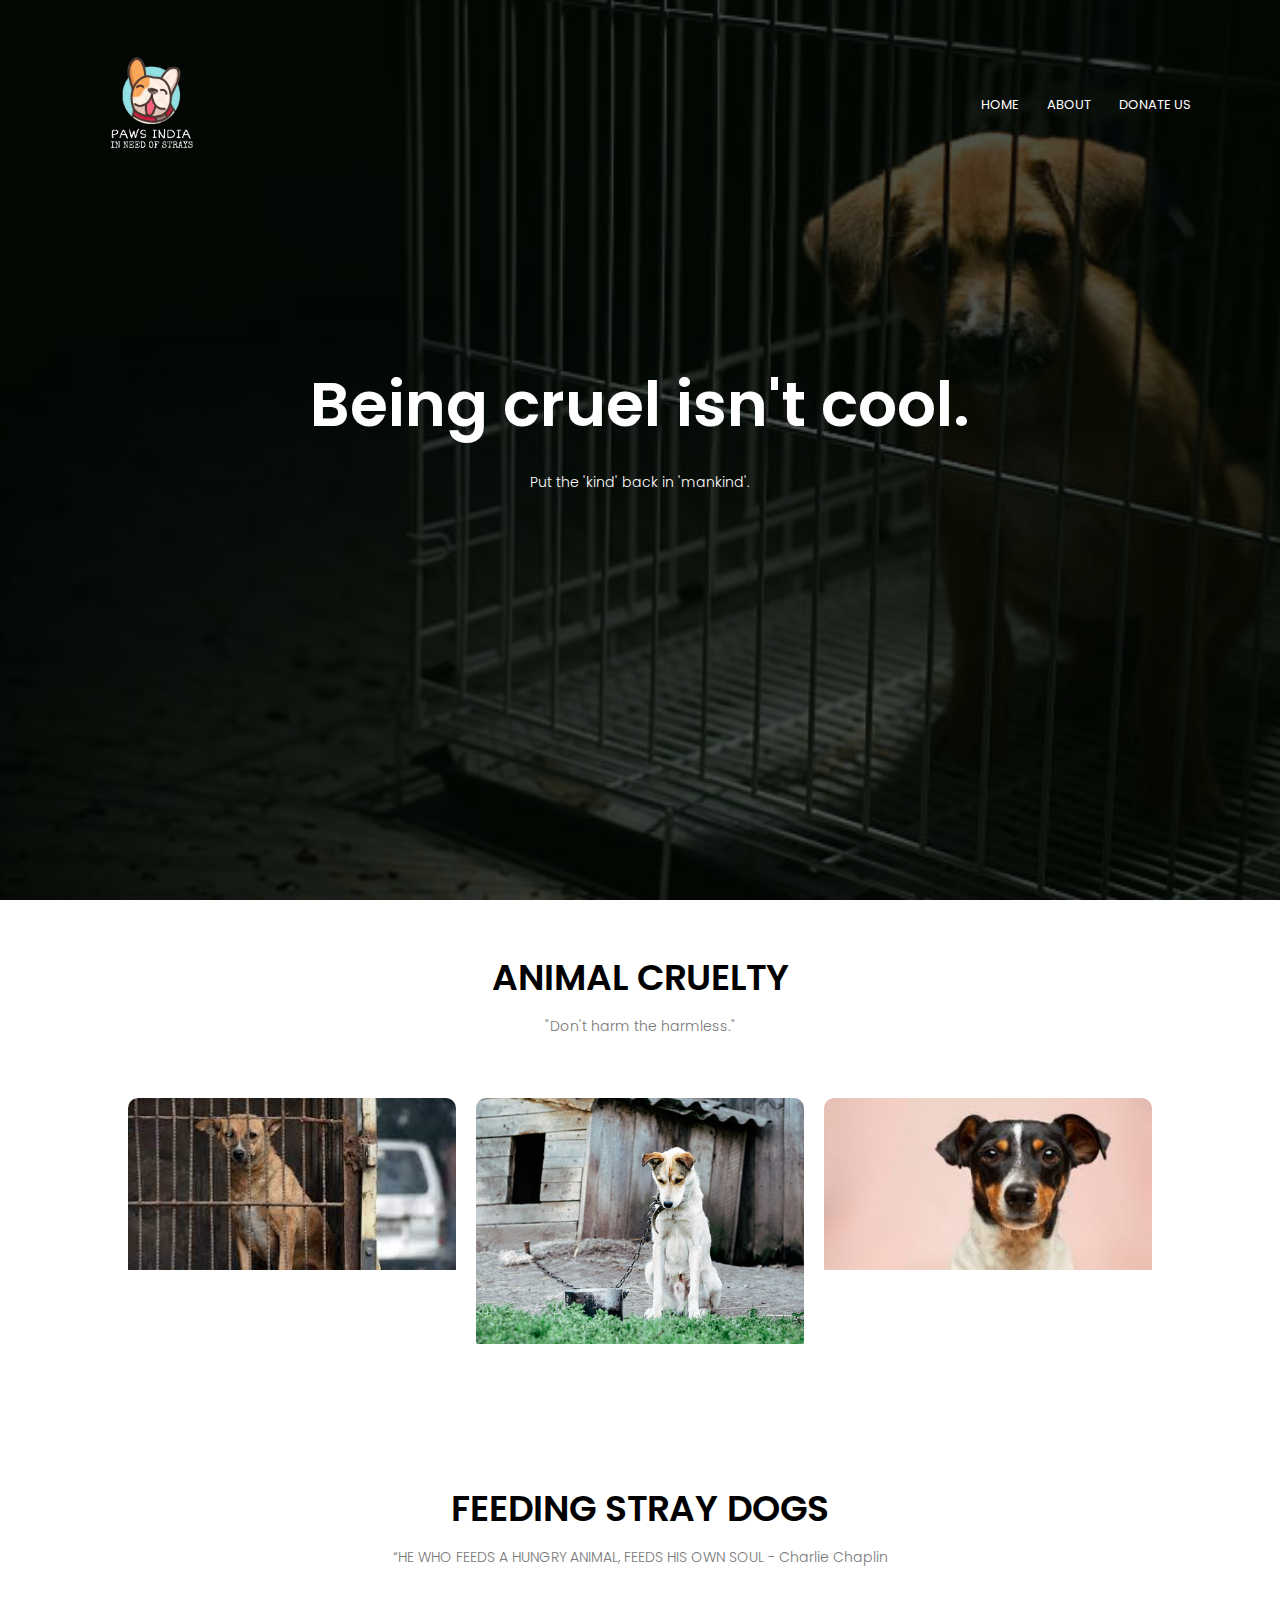
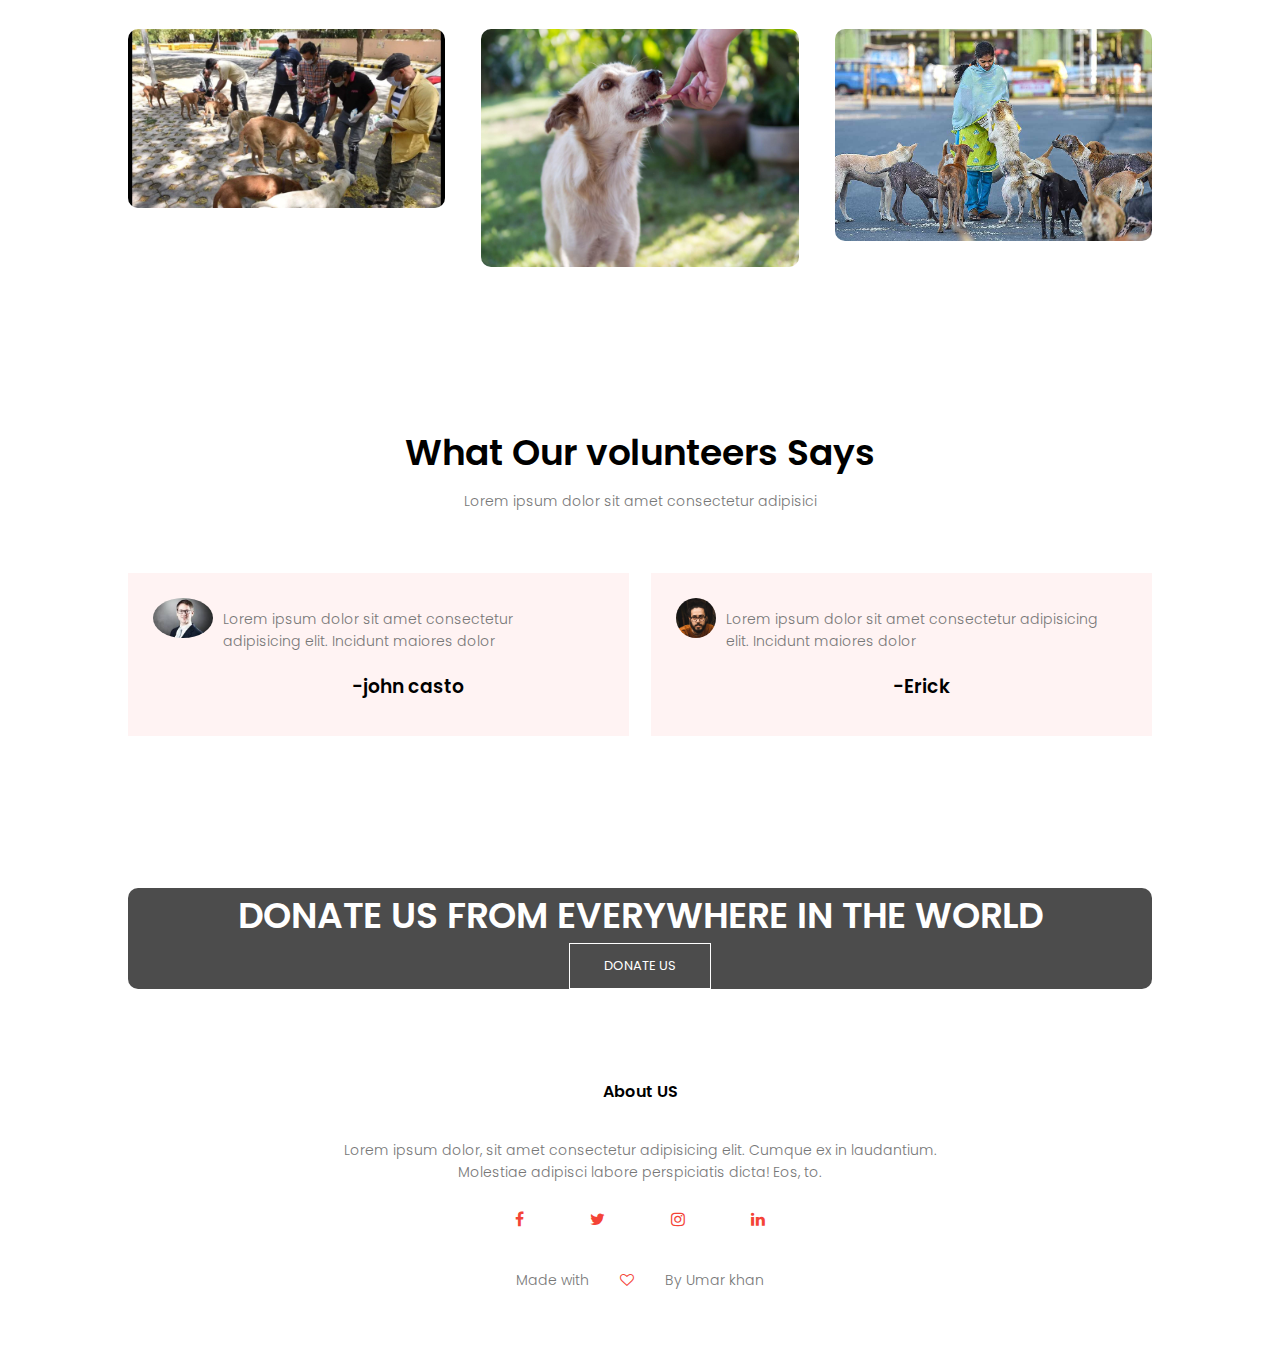
==== index.html @ 842b5efd "Add files via upload" ====
<!DOCTYPE html>
<html lang="en">
<head>
    <meta charset="UTF-8">
    <meta http-equiv="X-UA-Compatible" content="IE=edge">
    <meta name="viewport" content="width=device-width, initial-scale=1.0">
    <link rel="stylesheet" href="/style.css">
    <link rel="preconnect" href="https://fonts.googleapis.com">
<link rel="preconnect" href="https://fonts.gstatic.com" crossorigin>
<link href="https://fonts.googleapis.com/css2?family=Poppins:ital,wght@0,100;0,300;0,600;1,400&display=swap" rel="stylesheet">
    <title>College website</title>
    <link rel="stylesheet" href="https://stackpath.bootstrapcdn.com/font-awesome/4.7.0/css/font-awesome.min.css">
    
</head>
<body>
   <section class="header">
    <nav>
        <a href="index.html"><img src="/logopaws.png"> </a>
        <div class="nav-links" id="navlinks">
            <i class="fa fa-times" onclick="hideMenu()"></i>
            <ul>
                <li><a href="index.html">HOME</a></li>
                <li><a href="about.html">ABOUT</a></li>
                <li><a href="contact.html">DONATE US</a></li>
            </ul>

        </div>
        <i class="fa fa-bars" onclick="ShowMenu()" ></i>
    </nav>
    <div class="text-box">
        <h1>Being cruel isn't cool.</h1>
        <p>Put the 'kind' back in 'mankind'.</p>
        </div>
</section>

    
        
    
</section>
<!----------animalcruelty-------->
<section class="campus">
    <h1>ANIMAL CRUELTY</h1>
    <p> "Don't harm the harmless."</p>
    <div class="row">
     <div class="campus-col">
        <img src="/animal2.jpg">
        <div class="layer">
        </div>
    </div>
    <div class="campus-col">
        <img src="/animal3.jpg">
        <div class="layer">
        </div>
    </div>
    <div class="campus-col">
        <img src="/animal4.jpg">
        <div class="layer">
        </div>
    </div>
  </div>
</section>

<!--------------feeding stray dogs---------->
<section>
    <div class="facilities">
        <h1>FEEDING STRAY DOGS</h1>
        <p>“HE WHO FEEDS A HUNGRY ANIMAL, FEEDS HIS OWN SOUL - Charlie Chaplin</p>
        <div class="row">
            <div class="facilties-col">
                <img src="/feed1.jpg"> 
                </div>
            <div class="facilties-col">
                <img src="/feed2.jpg"> 
                </div>
            <div class="facilties-col">
                <img src="/feed3.jpg">    
            </div>
        </div>
     </div>
</section>

<!-----------what we say-->
<section class="testimonials">
    <h1> What Our volunteers Says</h1>
    <p>Lorem ipsum dolor sit amet consectetur adipisici </p>
    <div class="row">
        <div class="testimonials-col">
            <img src="/user3 .jpg">
            <div>
                <p>
                    Lorem ipsum dolor sit amet consectetur adipisicing elit. Incidunt maiores dolor
                </p>
                <h3> -john casto</h3>
                
            </div>

        </div>
        <div class="testimonials-col">
            <img src="/user2.jpg">
            <div>
                <p>
                    Lorem ipsum dolor sit amet consectetur adipisicing elit. Incidunt maiores dolor
                </p>
                <h3> -Erick</h3>
             </div>
            </div>
        </div>
    </section>

<!-------------Call To Action--------->
<section class="cta">
    <h1>DONATE US FROM EVERYWHERE IN THE WORLD</h1>
    <a href="./contact.html" class="hero-btn">DONATE US</a>
</section>

<!-------------Footer--------->
<section class="footer">
    <h4>About US</h4>
    <p>Lorem ipsum dolor, sit amet consectetur adipisicing elit. Cumque ex in laudantium.<br> Molestiae adipisci labore perspiciatis dicta! Eos, to.</p>
    <div class="icons">
       <i class="fa fa-facebook"></i>
       <i class="fa fa-twitter"></i>
       <i class="fa fa-instagram"></i>
       <i class="fa fa-linkedin"></i>
       <p>Made with<i class="fa fa-heart-o"></i>By Umar khan</p>
     </div>
</section>











<!----------javascript toggle menu-----> 
<script>
    var navlinks = document.getElementById("navlinks");
    function ShowMenu(){
        navlinks.style.right ="0";
    }
    function hideMenu(){
        navlinks.style.right ="-200px";
    }

</script>


</body>
</html>
---- style.css ----
*{
    margin: 0;
    padding: 0;
    font-family: 'Poppins', sans-serif;
}
.header{
    min-height: 100vh;
    min-width: 100%;
    background-image: linear-gradient(rgba(4,9,3,0.7),rgba(4,9,3,0.7)),url(/animal1.jpg);
    background-position: center;
    background-size: cover;
    position: relative;
}

nav{
    display: flex;
    padding: 2% 6%;
    justify-content: space-between;
    align-items: center;
}
nav img{
    width: 150px;
}
.nav-links{
    flex: 1;
    text-align: right;
}
.nav-links ul li{
    list-style: none;
    display: inline-block;
    padding: 8px 12px;
    position: relative;
}
.nav-links ul li a{
    color: #fff;
    text-decoration: none;
    font-size: 13px;
}
.nav-links ul li::after{
    content: '';
    width: 0%;
    height: 2px;
    background: #f44336;
    display: block;
    margin: auto;
    transition: 0.5s;
}
.nav-links ul li:hover::after{
    width: 100%;
}
.text-box{
    width: 90%;
    color: #FFf;
    position: absolute;
    top: 50%;
    left: 50%;
    transform: translate(-50%,-50%);
    text-align: center;
}
.text-box h1{
    font-size: 62px;
}
.text-box p{
    margin: 10px 0 40px;
    font-size: 14px;
    color: #fff;
}
.hero-btn{
    display: inline-block;
    text-decoration: none;
    color: #FFf;
    border: 1px solid #FFf;
    padding: 12px 34px;
    font-size: 13px;
    background: transparent;
    position: relative;
    cursor: pointer;
}
.hero-btn:hover{
    border: 1px solid #f44336;
    background: #f44336;
    transition: 1s;
}
nav .fa{
    display: none;
}
@media(max-width:700px){
    .text-box h1{
        font-size: 20px;
    }
    .nav-links ul li{
        display: block;
    }
    .nav-links{
        position: absolute;
        background: #f44336;
        height: 100vh;
        width: 200px;
        top: 0;
        right: -200px;
        text-align: left;
        z-index: 2;
        transition: 1s;
    }
    nav .fa{
        display: block;
        color: #FFf;
        margin: 10px;
        font-size: 22px;
        cursor: pointer;
    }
    .nav-links ul{
        padding: 30px;
    }
}
/*-------animal cruelty-----*/

.course{
    width: 80%;
    margin: auto;
    text-align: center;
    padding-top: 100px;
}
h1{
    font-size: 36px;
    font-weight: 600;
}
p{
    color: #777;
    font-size: 14px;
    font-weight: 300;
    line-height: 22px;
    padding: 10px;
}
.row{
    margin-top: 5%;
    display: flex;
    justify-content: space-between;
}
.course-col{
    flex-basis: 31%;
    background: #fff3f3;
    border-radius: 10px;
    margin-bottom: 5%;
    padding: 20px 12px;
    box-sizing: border-box;
    transition: 00.5s;
}
h3{
    text-align: center;
    font-weight: 600;
    margin: 10px 0;
}
.course-col:hover{
    box-shadow: 0 0 20px rgb(0,0,0,0.2);
}
@media(max-width:700px){
    .row{
        flex-direction: column;
    }
}
/*------------cruelty-------*/
.campus{
    width: 80%;
    margin: auto;
    text-align: center;
    padding-top: 50px;
}
.campus-col{
    flex-basis: 32%;
    border-radius: 10px;
    margin-bottom: 30px;
    position: relative;
    overflow: hidden;
}
.campus-col img{
    width: 100%;
}
.layer{
    background: transparent;
    height: 100%;
    width: 100%;
    position: absolute;
    top: 0;
    left: 0;
    
}


 /*-------facilities------*/
.facilities{
    width: 80%;
    margin: auto;
    text-align: center;
    padding-top: 100px;
}
.facilties-col{
    flex-basis: 31%;
    border-radius: 10px;
    margin-bottom: 5%;
    text-align: left;
}
.facilties-col img {
    width: 100%;
    border-radius: 10px;
}
.facilties-col p {
    padding: 0;
} 
.facilties-col h3{
    margin-top: 16px;
    margin-bottom: 15px;
    text-align: left;
}
/*--------Testimonial----*/
.testimonials{
    width: 80%;
    margin: auto;
    padding-top: 100px;
    text-align: center;
}
.testimonials-col{
    flex-basis: 44%;
    margin-bottom: 5%;
    text-align: left;
    background: #fff3f3;
    padding: 25px;
    cursor: pointer;
    display: flex;
}
.testimonials-col img{
    height: 40px;
    margin: left;
    margin: right;
    border-radius: 50%;
}
/*-----------Call To Action--------*/
.cta{
    margin: 100px auto;
    width: 80%;
    background-image: linear-gradient(rgba( 0,0,0,0.7) ,rgba(0,0,0,0.7)) ,url(/banner2.jpg);
    background-position: center;
    background-size: cover;
    border-radius: 10px;
    text-align: center;
    padding: 100px 0;
}
.cta{
    color:#fff ;
    margin-bottom: 40px;
    padding: 0;
}
@media(max-width:700px){
        .cta h1{
        font-size:24px;
    }
}
/*-----------Footer--------*/
.footer{
    width: 100%;
    text-align: center;
    padding: 30px 0;
}
.footer h4{
    margin-bottom: 25px;
    margin-top: 20px;
    font-weight: 600;
}
.icons .fa{
    color: #f44336;
    margin: 0 13px;
    cursor: pointer;
    padding: 18px;
}
.fa-heart-o{
    color: #f44336;
}
/*-----------About us Page--------*/
.sub-header{
    height: 50vh;
    width: 100%;
    background-image: 
    linear-gradient(rgba(4,9,30,0.7),rgba(4,9,30,0.7)),url(/background3.jpg);
    background-position: center;
    background-size: cover;
    text-align: center;
    color: #fff;
}
.sub-header h1{
    margin-top: 100px;
}
.about-us{
    width: 80%;
    margin: auto;
    padding-top: 80px;
    padding-bottom: 50px;
}
.about-col{
    flex-basis: 48%;
    padding: 30px 2px;
}
.about-col img{
    width: 100%;
}
.about-col h1{
    padding-top: 0;
}
.about-col p{
    padding: 15px 0 25px;
}
.red-btn{
    border: 1px solid #f44336;
    background: transparent;
    color: #f44336;
}
.red-btn:hover{
    color: #FFf;
}
/*-----------blog content--------*/
.blog-content{
    width: 80%;
    margin: auto;
    padding: 60px 0;
}
.blog-left{
    flex-basis: 65%;
}
.blog-left img{
    width: 100%;
}
.blog-left h2{
    color: #222;
    font-weight: 600;
    margin: 30px 0;
}
.blog-left p{
    color: #999;
    padding: 0;
}
.blog-right{
    flex-basis: 32%;
}
.blog-right h3{
    background: #f44336;
    color: #fff;
    padding: 7px 0;
    font-size: 16px;
    margin-bottom: 20px;
}
.blog-right div{
    display: flex;
    align-items: center;
    justify-content: space-between;
    color: #555;
    padding: 8px;
    box-sizing: border-box;
}
.comment-box{
    border: 1px solid #ccc;
    margin: 50px 0;
    padding: 10px 20px;
}
.comment-box h3{
    text-align: left;
}
.comment-form input,.comment-form textarea{
    width: 100%;
    padding: 10px;
    margin: 15px 0;
    box-sizing: border-box;
    border: none;
    outline: none;
    background: #f0f0f0;
}
@media(max-width:700px){
    .sub-header h1{
        font-size: 24px;
    }
}
/*-----------Contact US--------*/
.location{
    width: 80%;
    margin: auto;
    padding: 80px 0;
}
.location iframe{
    width: 100%;
}
.contact-us{
    width: 80%;
    margin: auto;
}
.contact-col{
    flex-basis: 48%;
    margin-bottom: 30px;
}
.contact-col div{
    display: flex;
    align-items: center;
    margin-bottom: 40px;
}
.contact-col div .fa{
    font-size: 28px;
    color: #f44336;
    margin: 10px;
    margin-right: 30px;
}
.contact-col div p{
    padding: 0px;
}
.contact-col div h5{
    font-size: 20px;
    margin-bottom: 5px;
    color: #555;
    font-weight: 400;
}
.contact-col input,.contact-col textarea{
    width: 100%;
    padding: 15px;
    margin-bottom: 17px;
    outline: none;
    border: 1px solid #ccc;
    box-sizing: border-box;
}
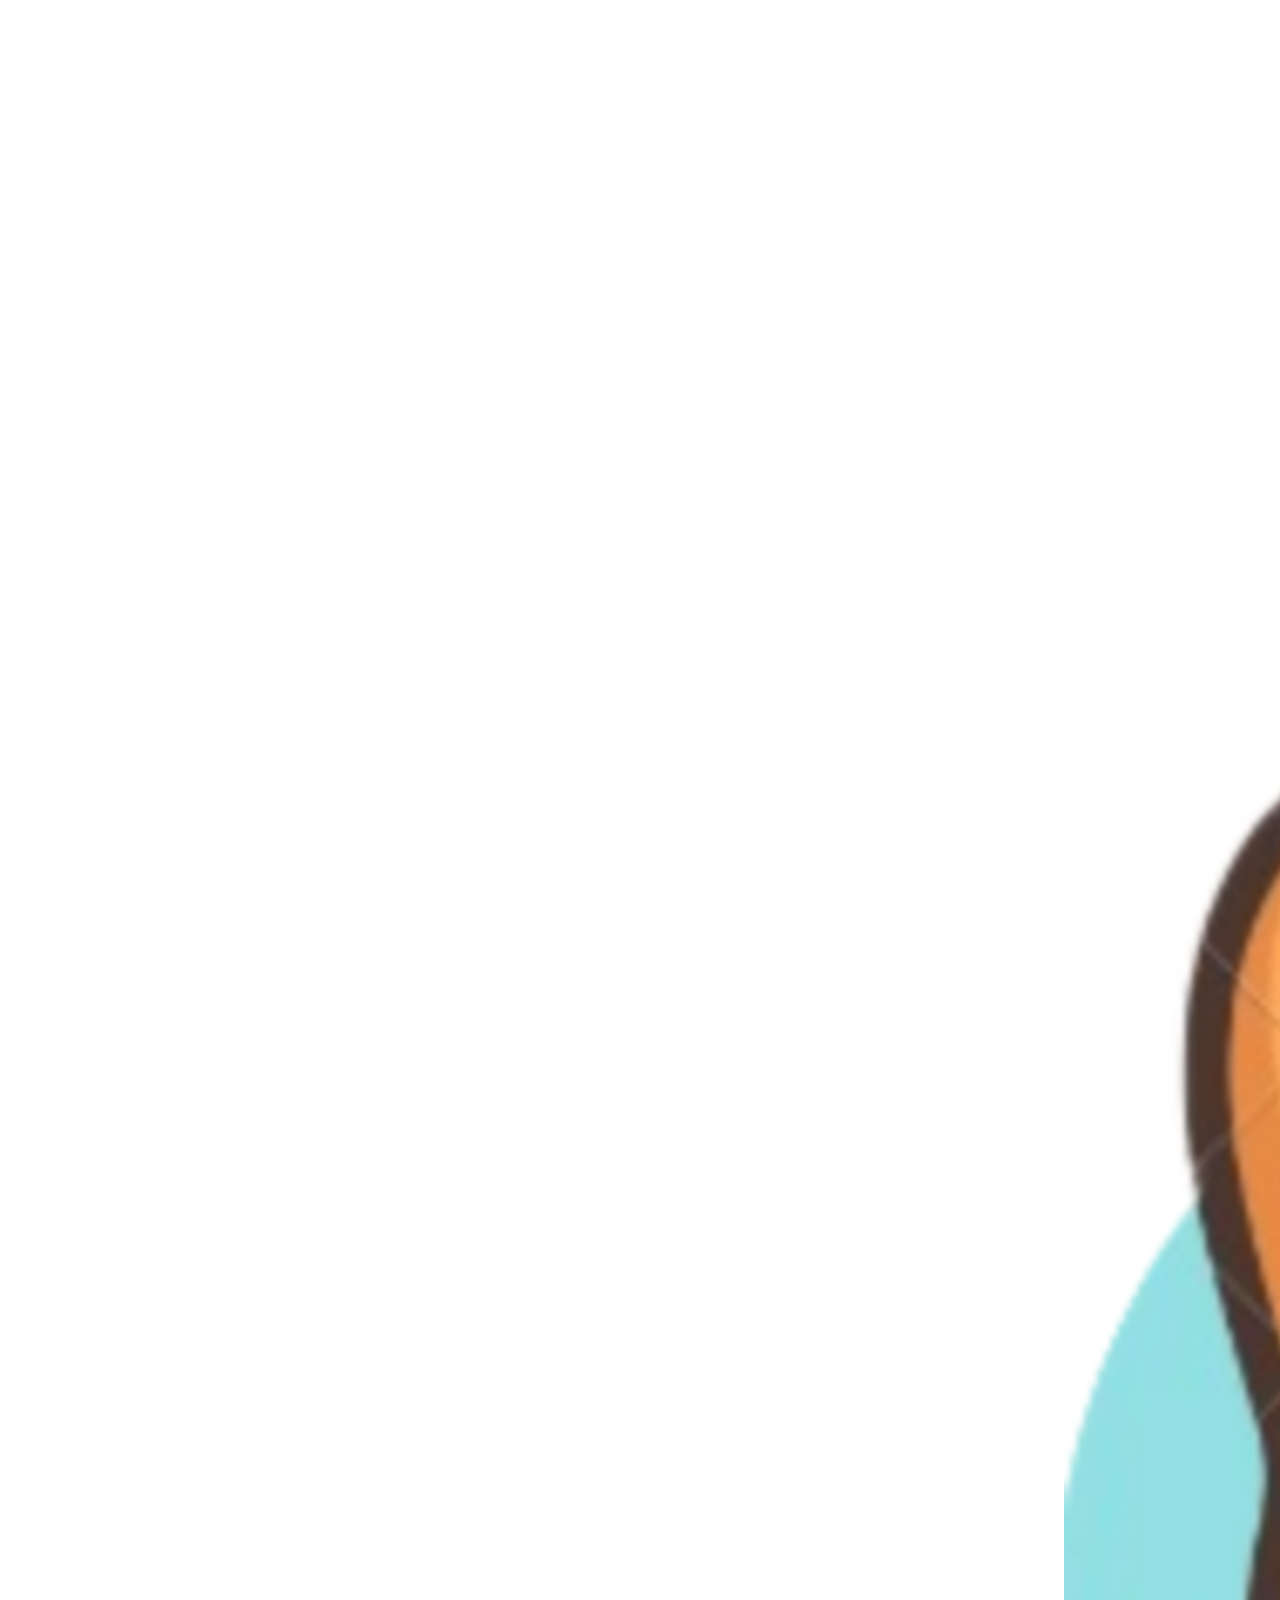
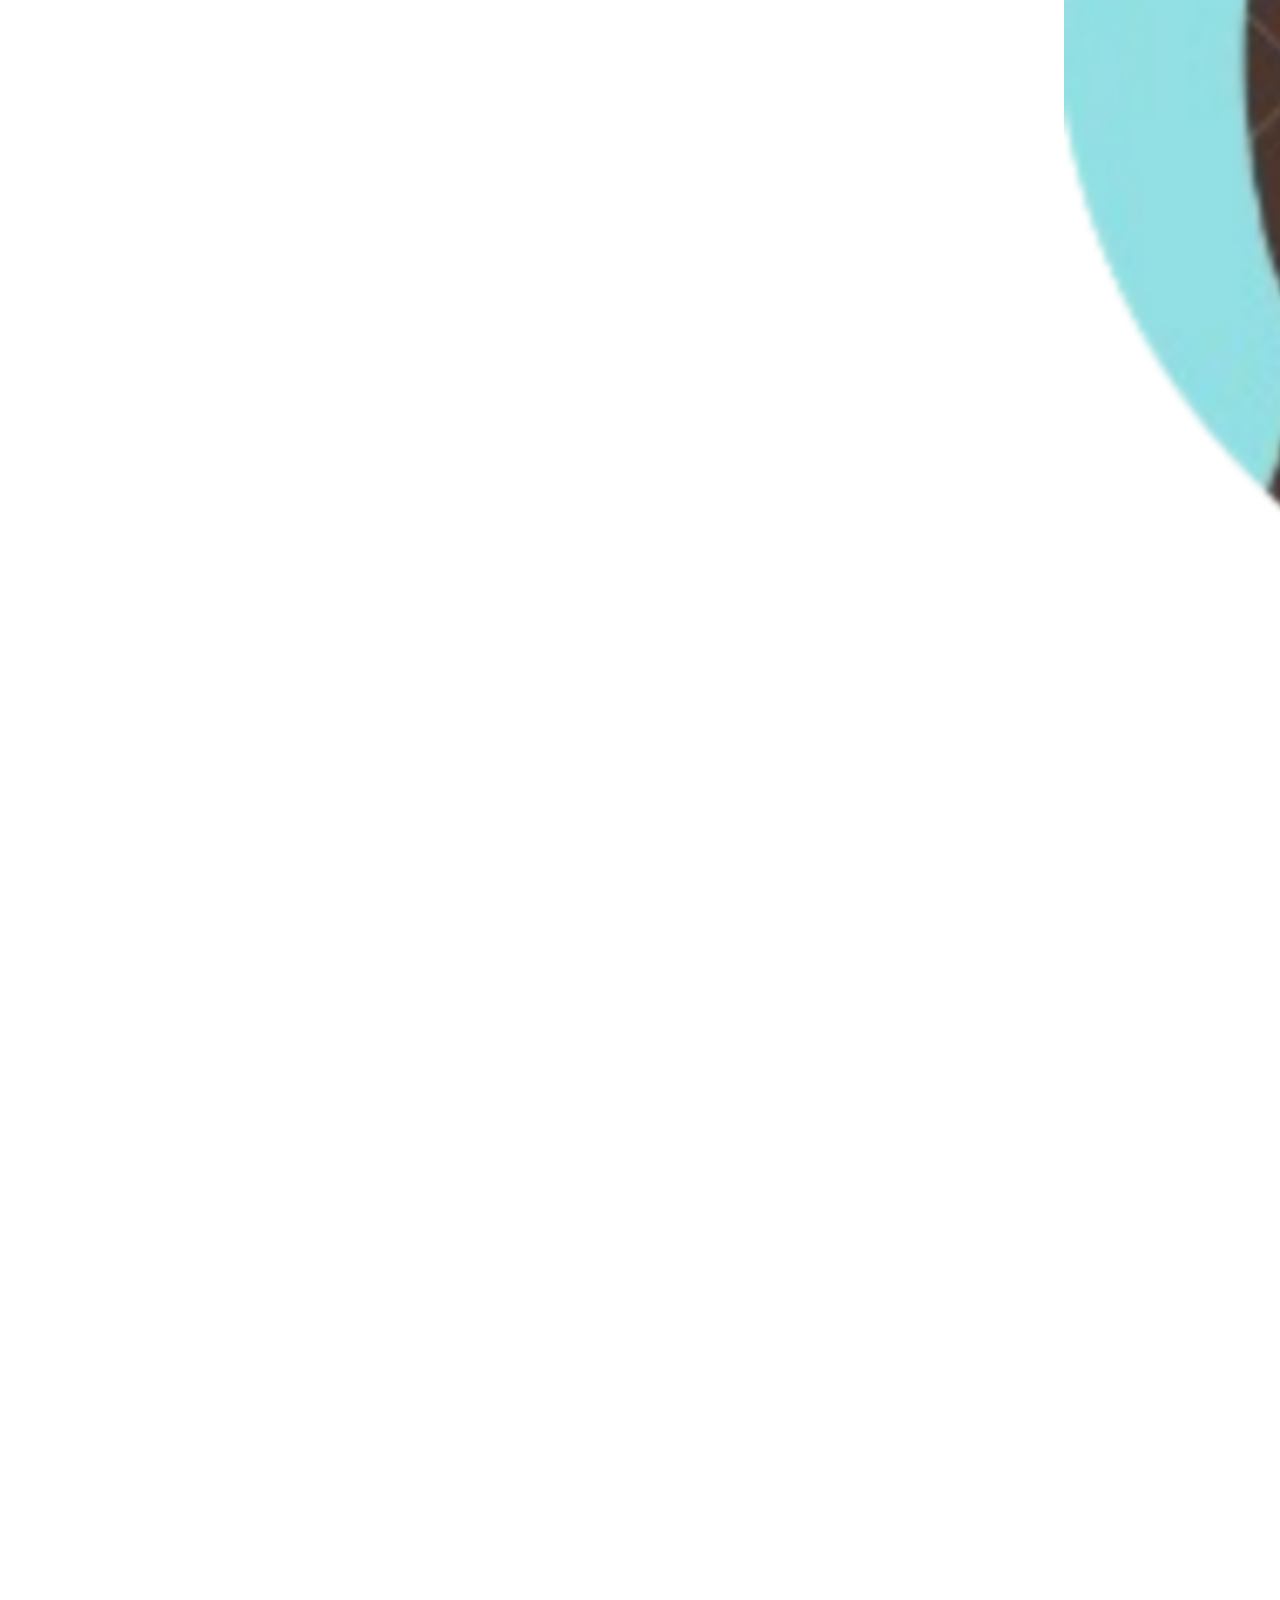
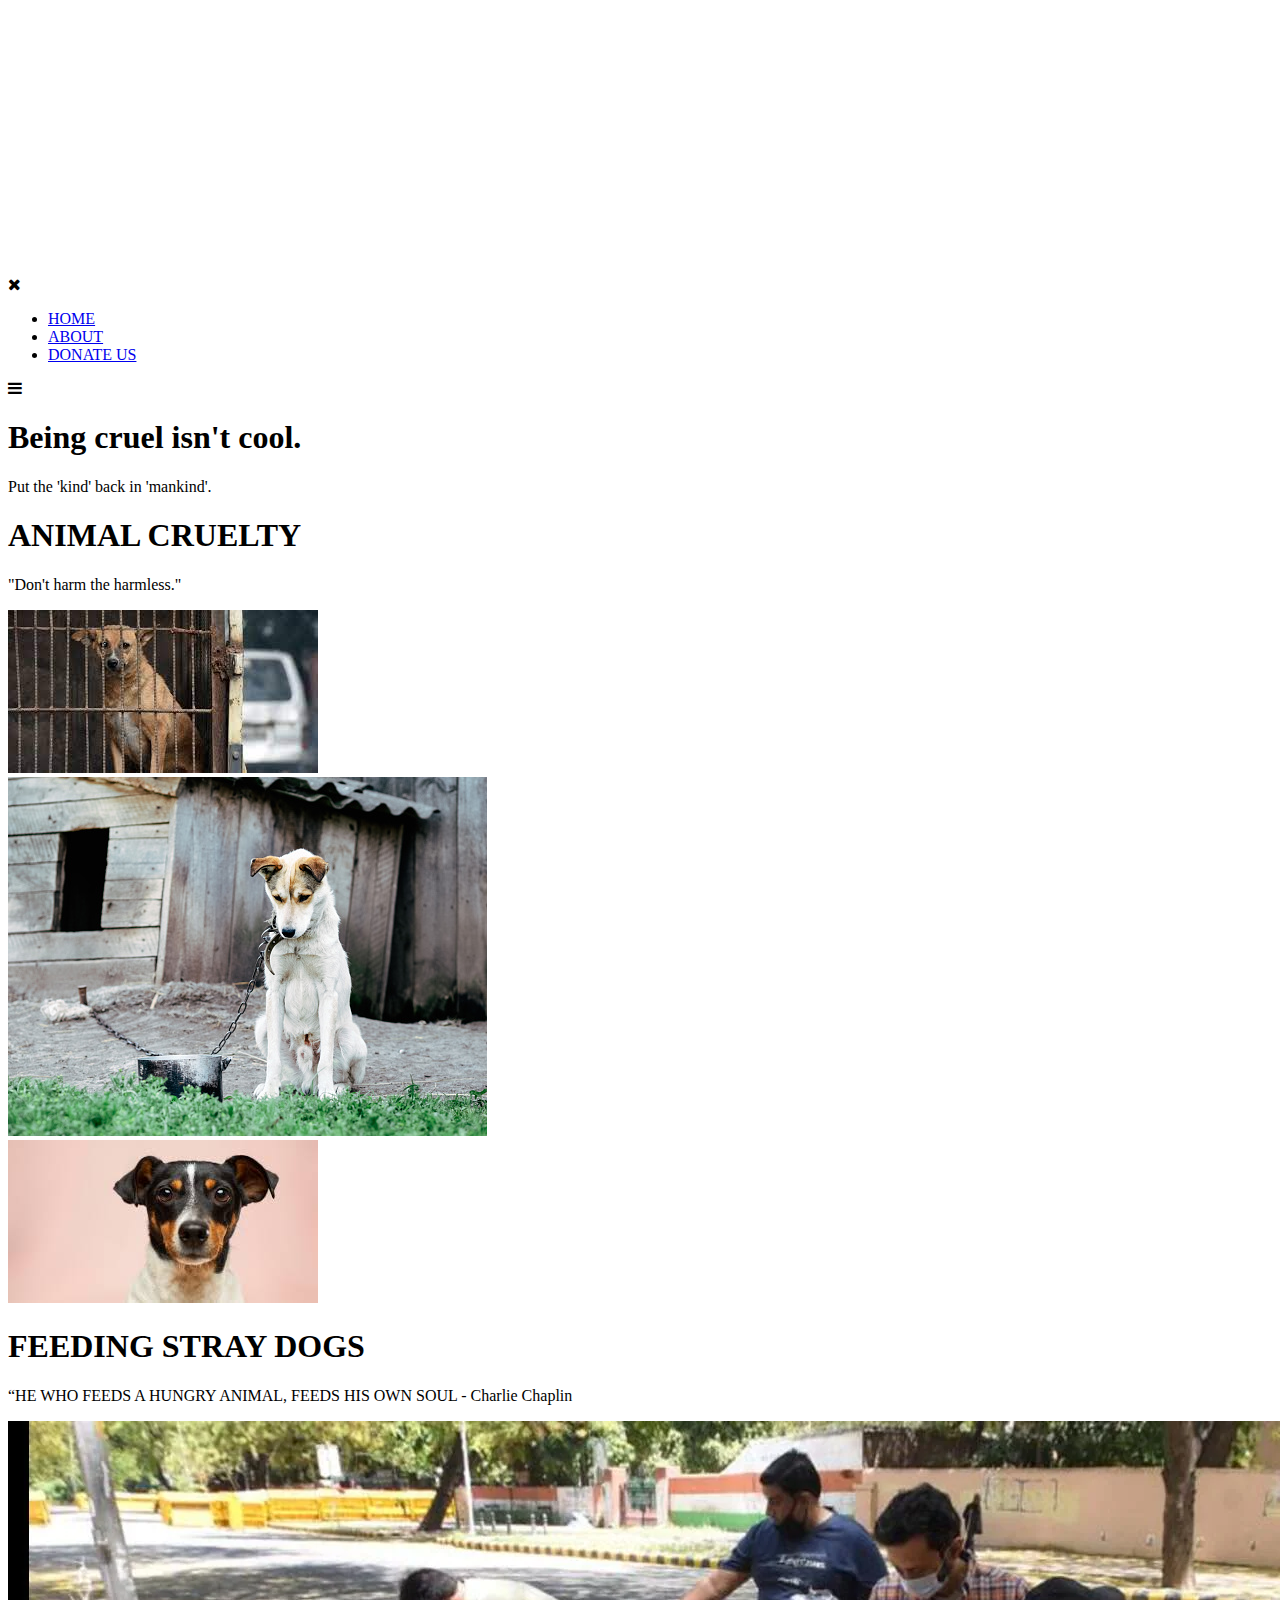
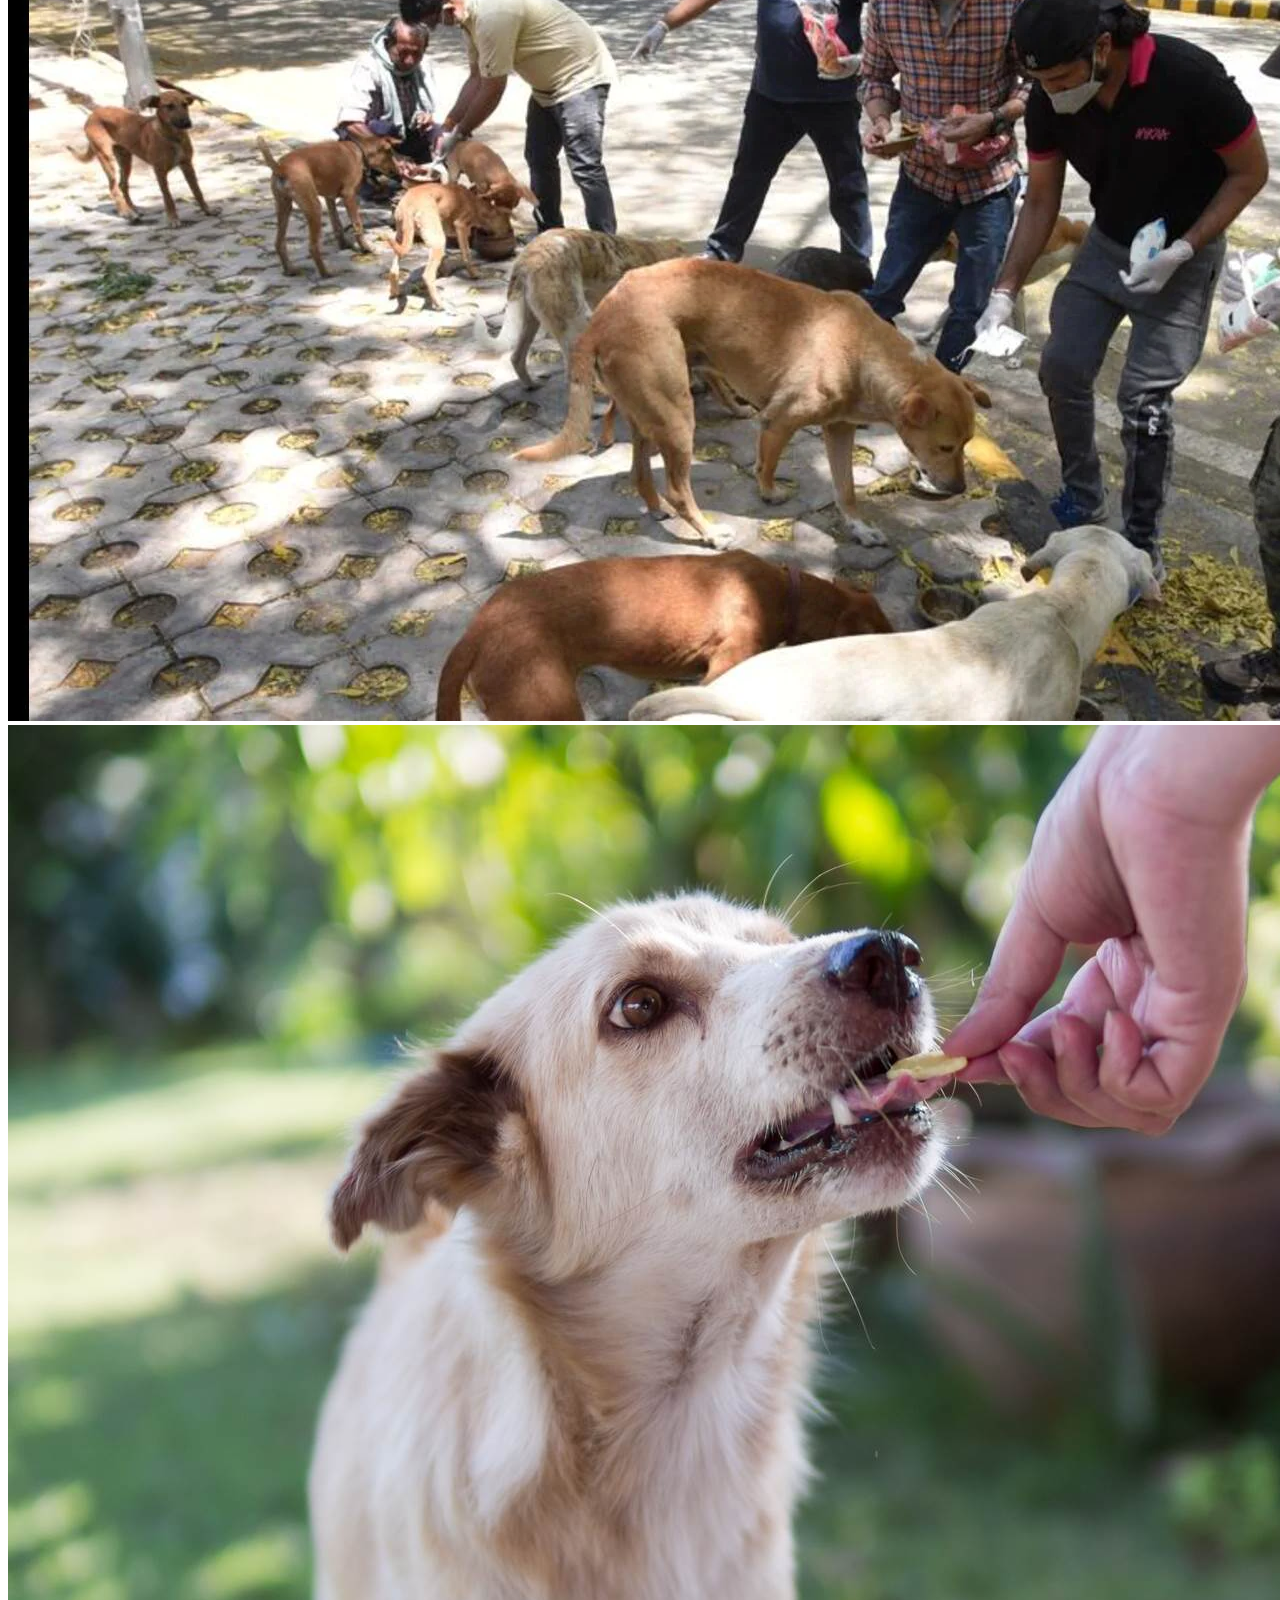
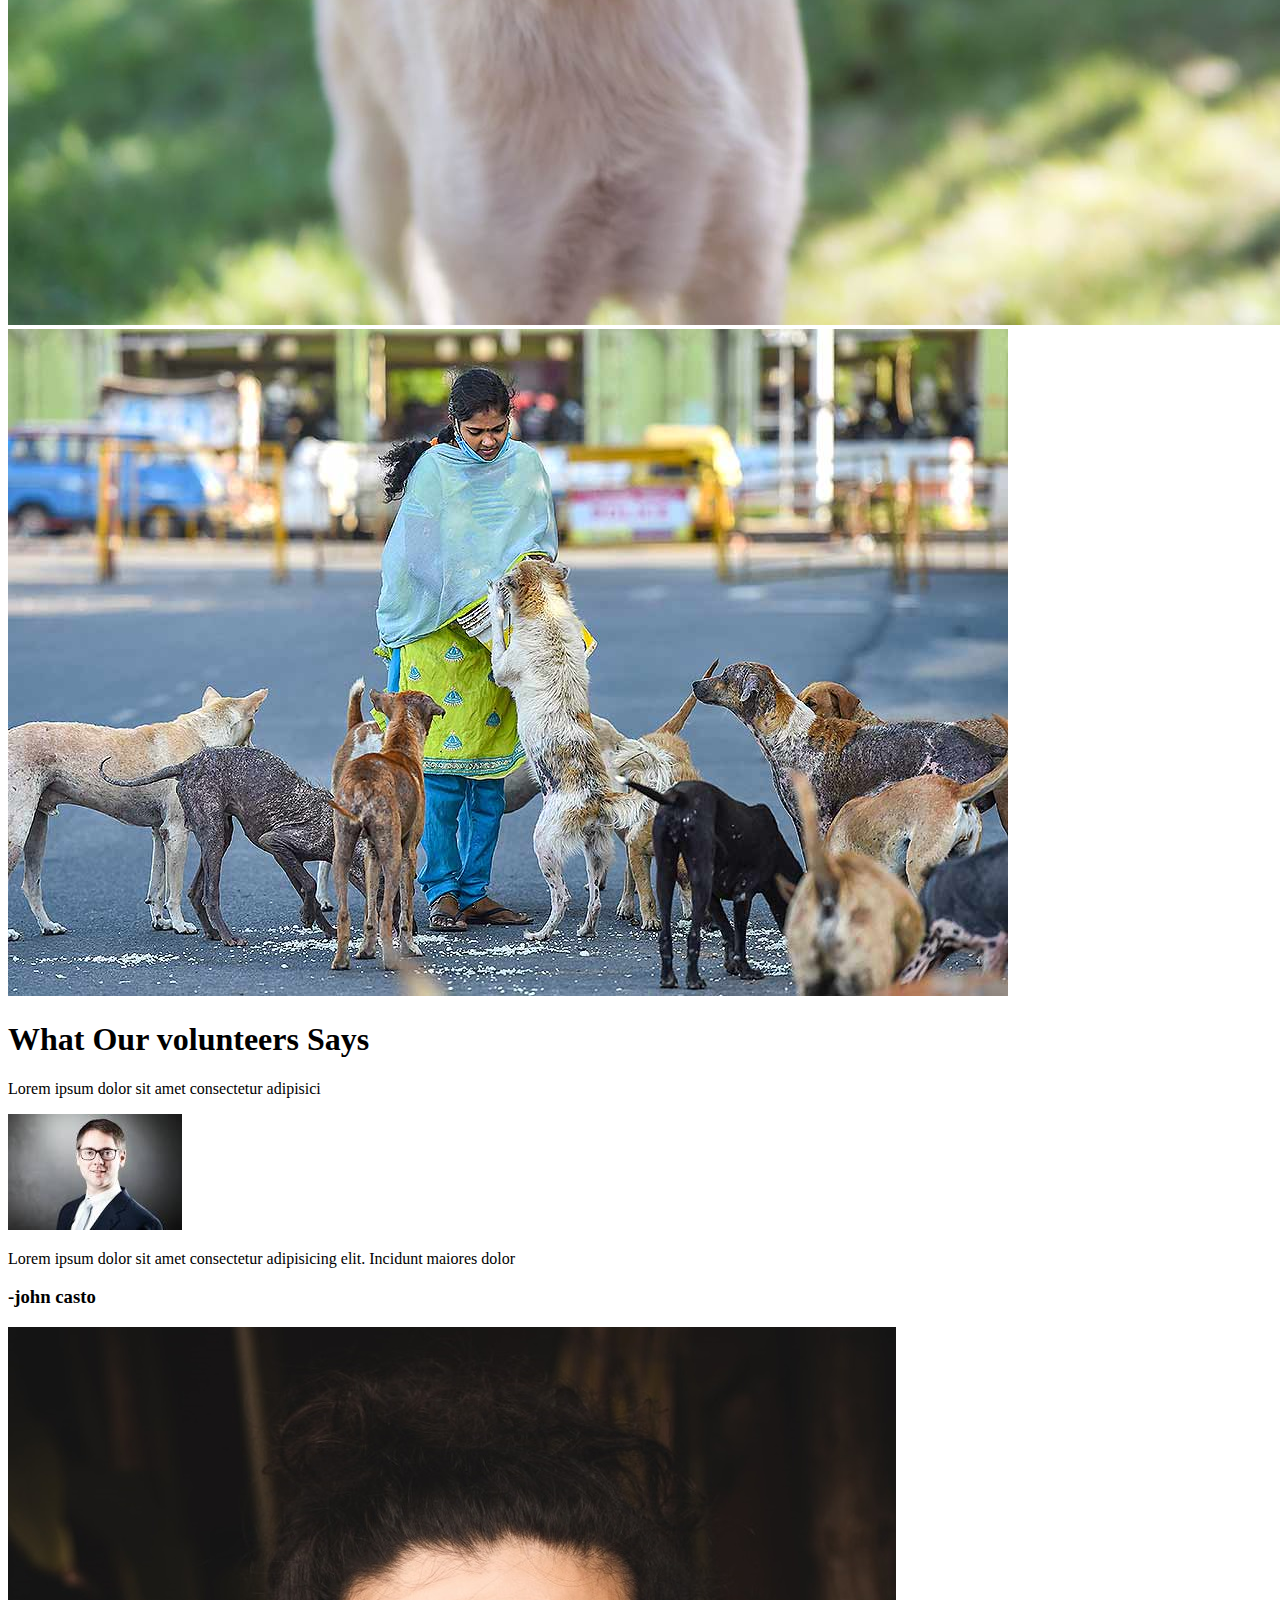
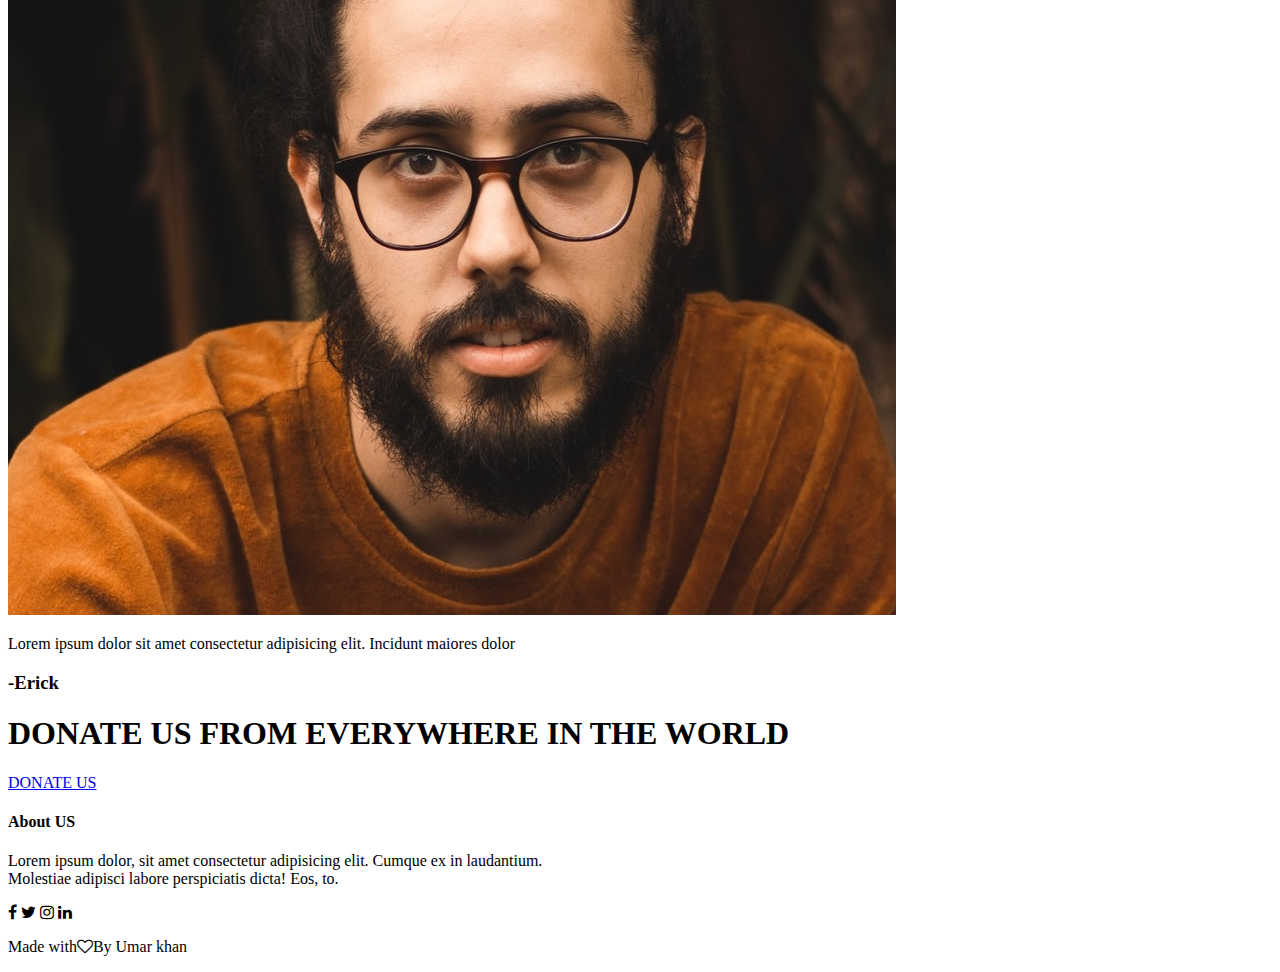
==== commit f576db69: "Update index.html" ====
--- a/index.html
+++ b/index.html
@@ -4,7 +4,7 @@
     <meta charset="UTF-8">
     <meta http-equiv="X-UA-Compatible" content="IE=edge">
     <meta name="viewport" content="width=device-width, initial-scale=1.0">
-    <link rel="stylesheet" href="/style.css">
+    <link rel="stylesheet" href="/cruelty/style.css">
     <link rel="preconnect" href="https://fonts.googleapis.com">
 <link rel="preconnect" href="https://fonts.gstatic.com" crossorigin>
 <link href="https://fonts.googleapis.com/css2?family=Poppins:ital,wght@0,100;0,300;0,600;1,400&display=swap" rel="stylesheet">
@@ -150,4 +150,4 @@
 
 
 </body>
-</html>+</html>
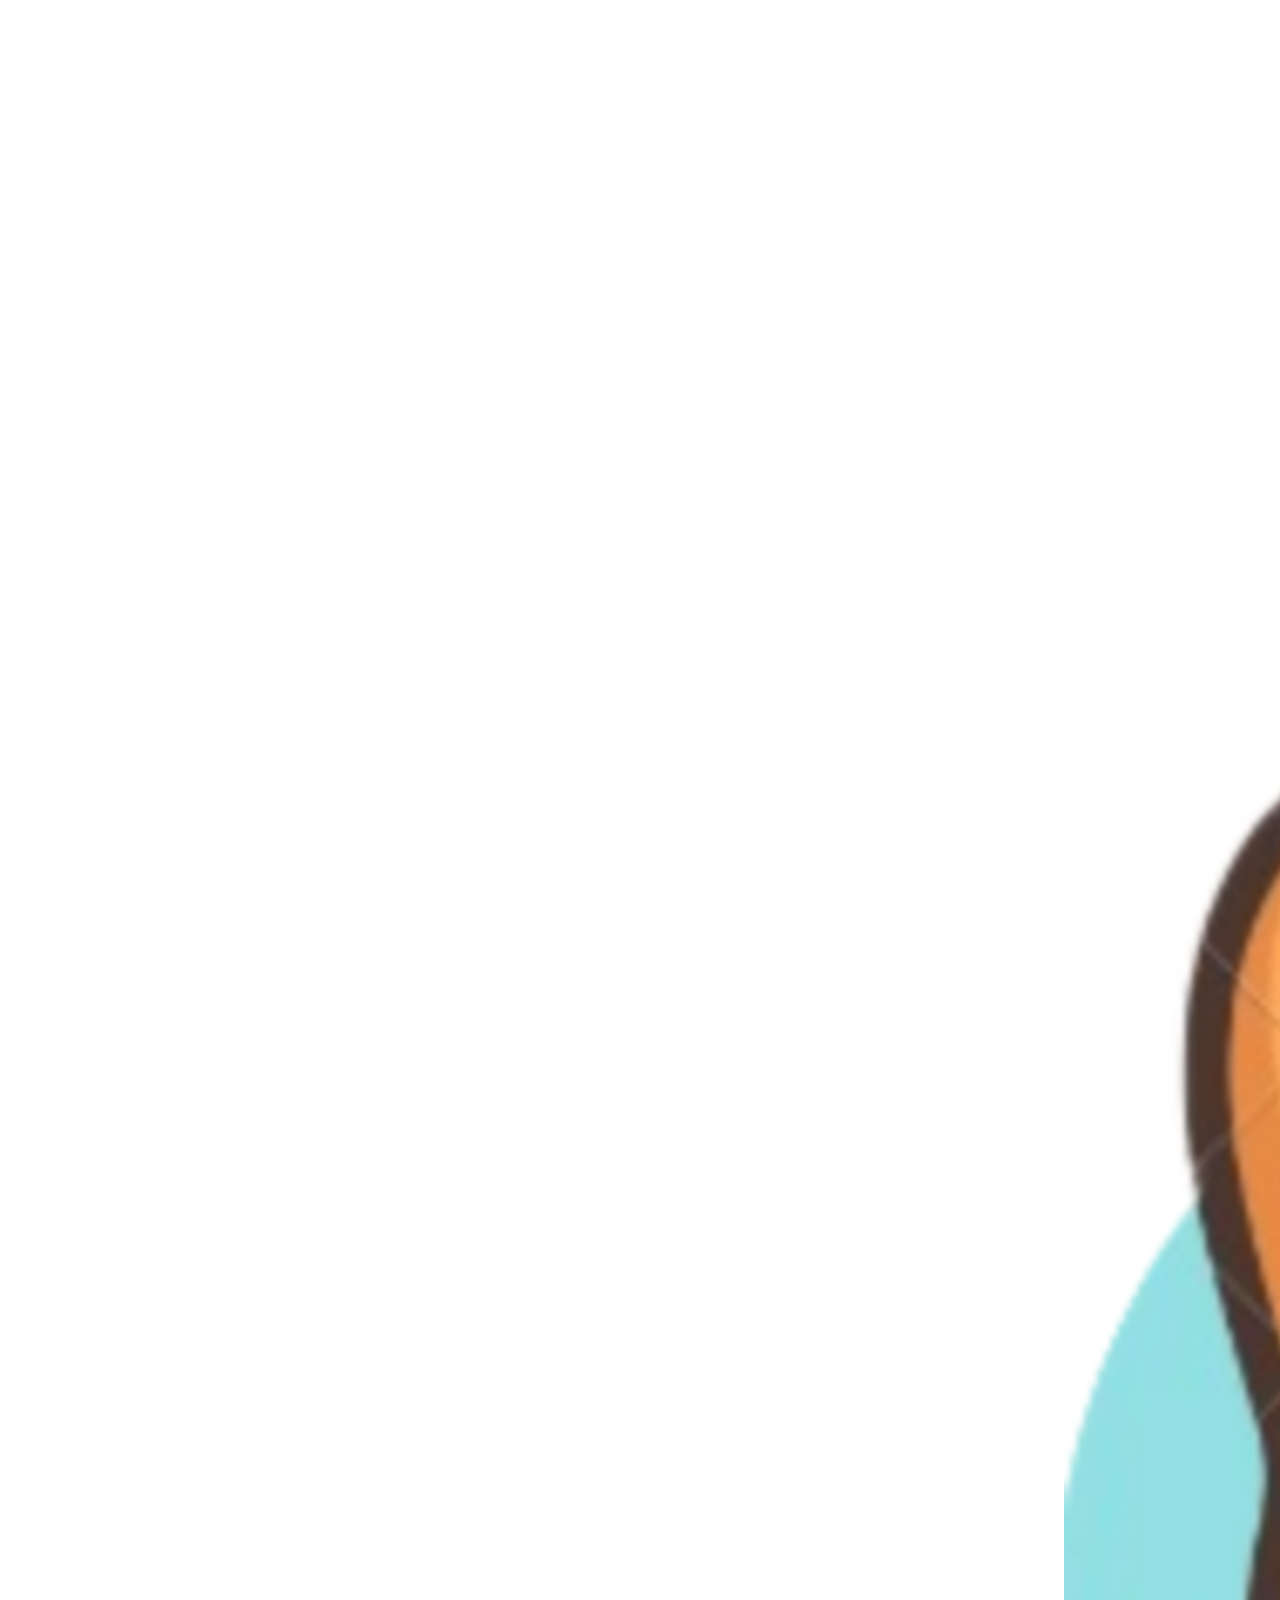
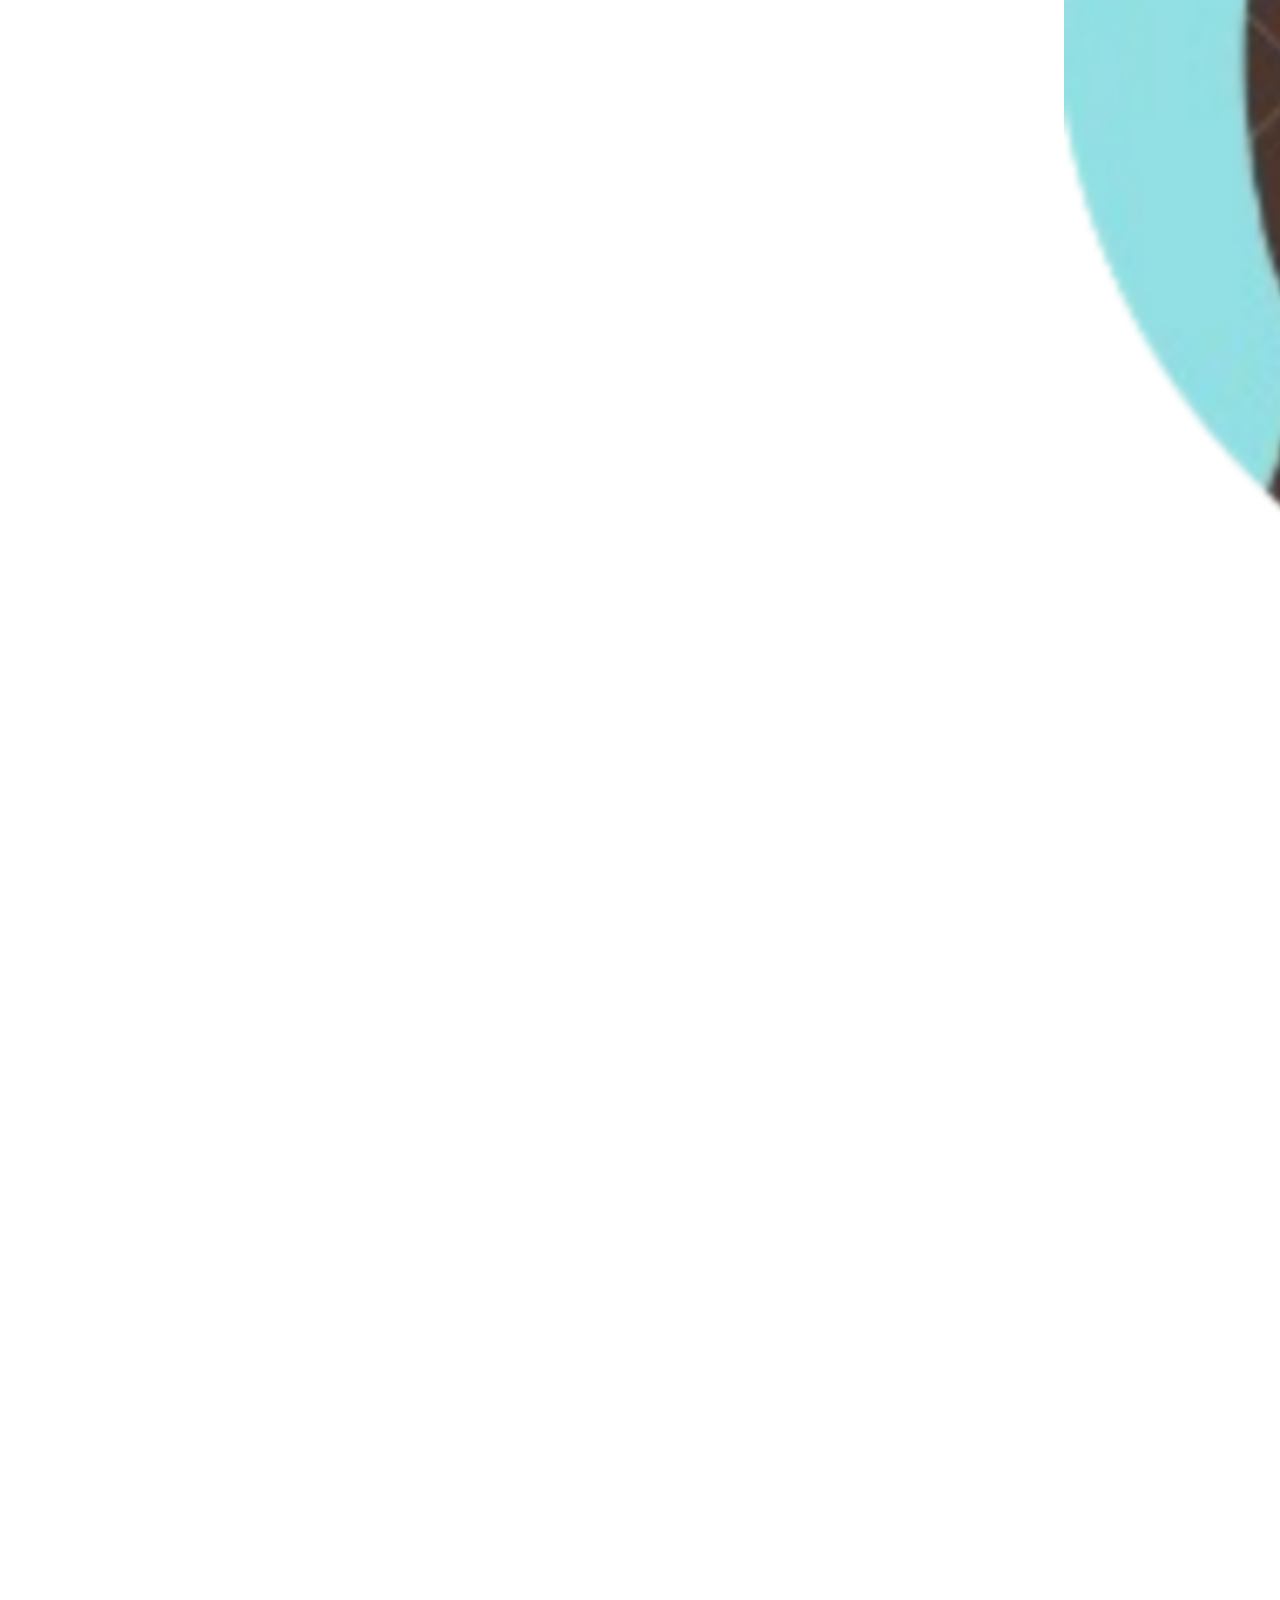
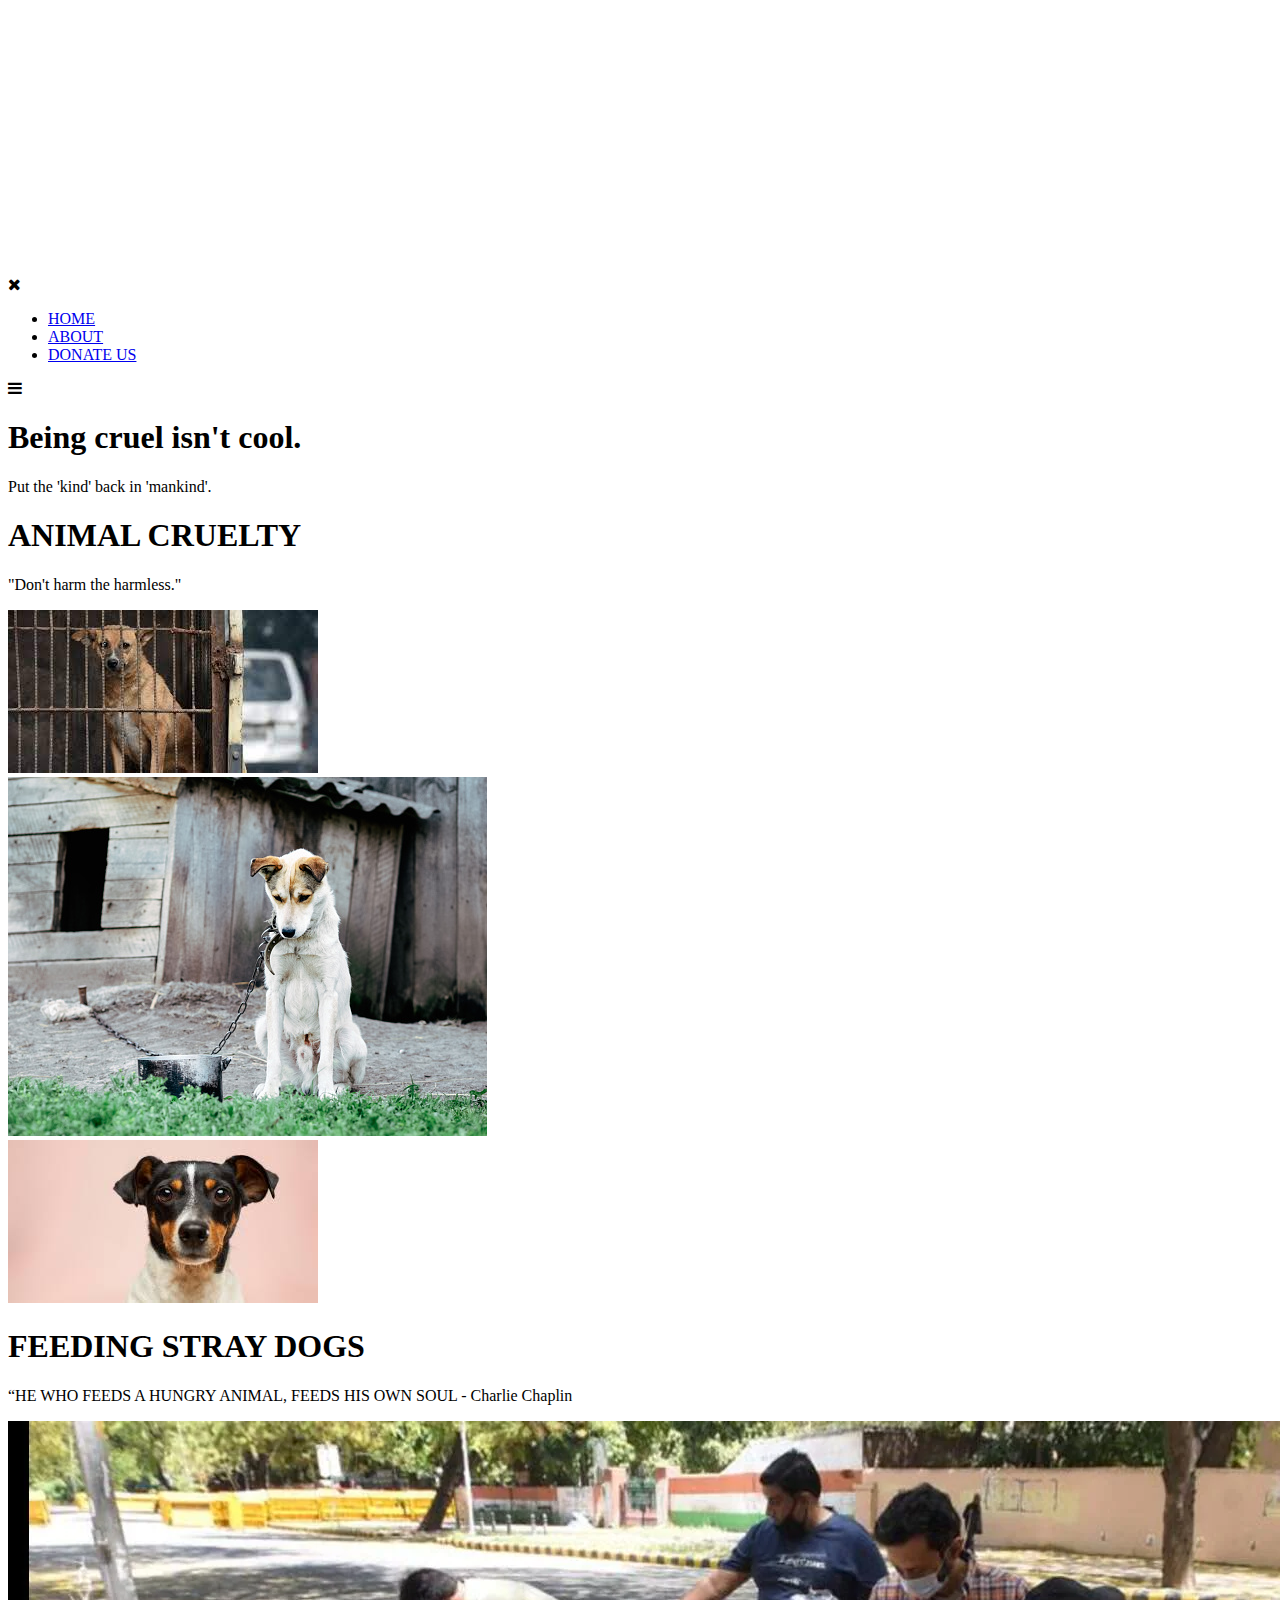
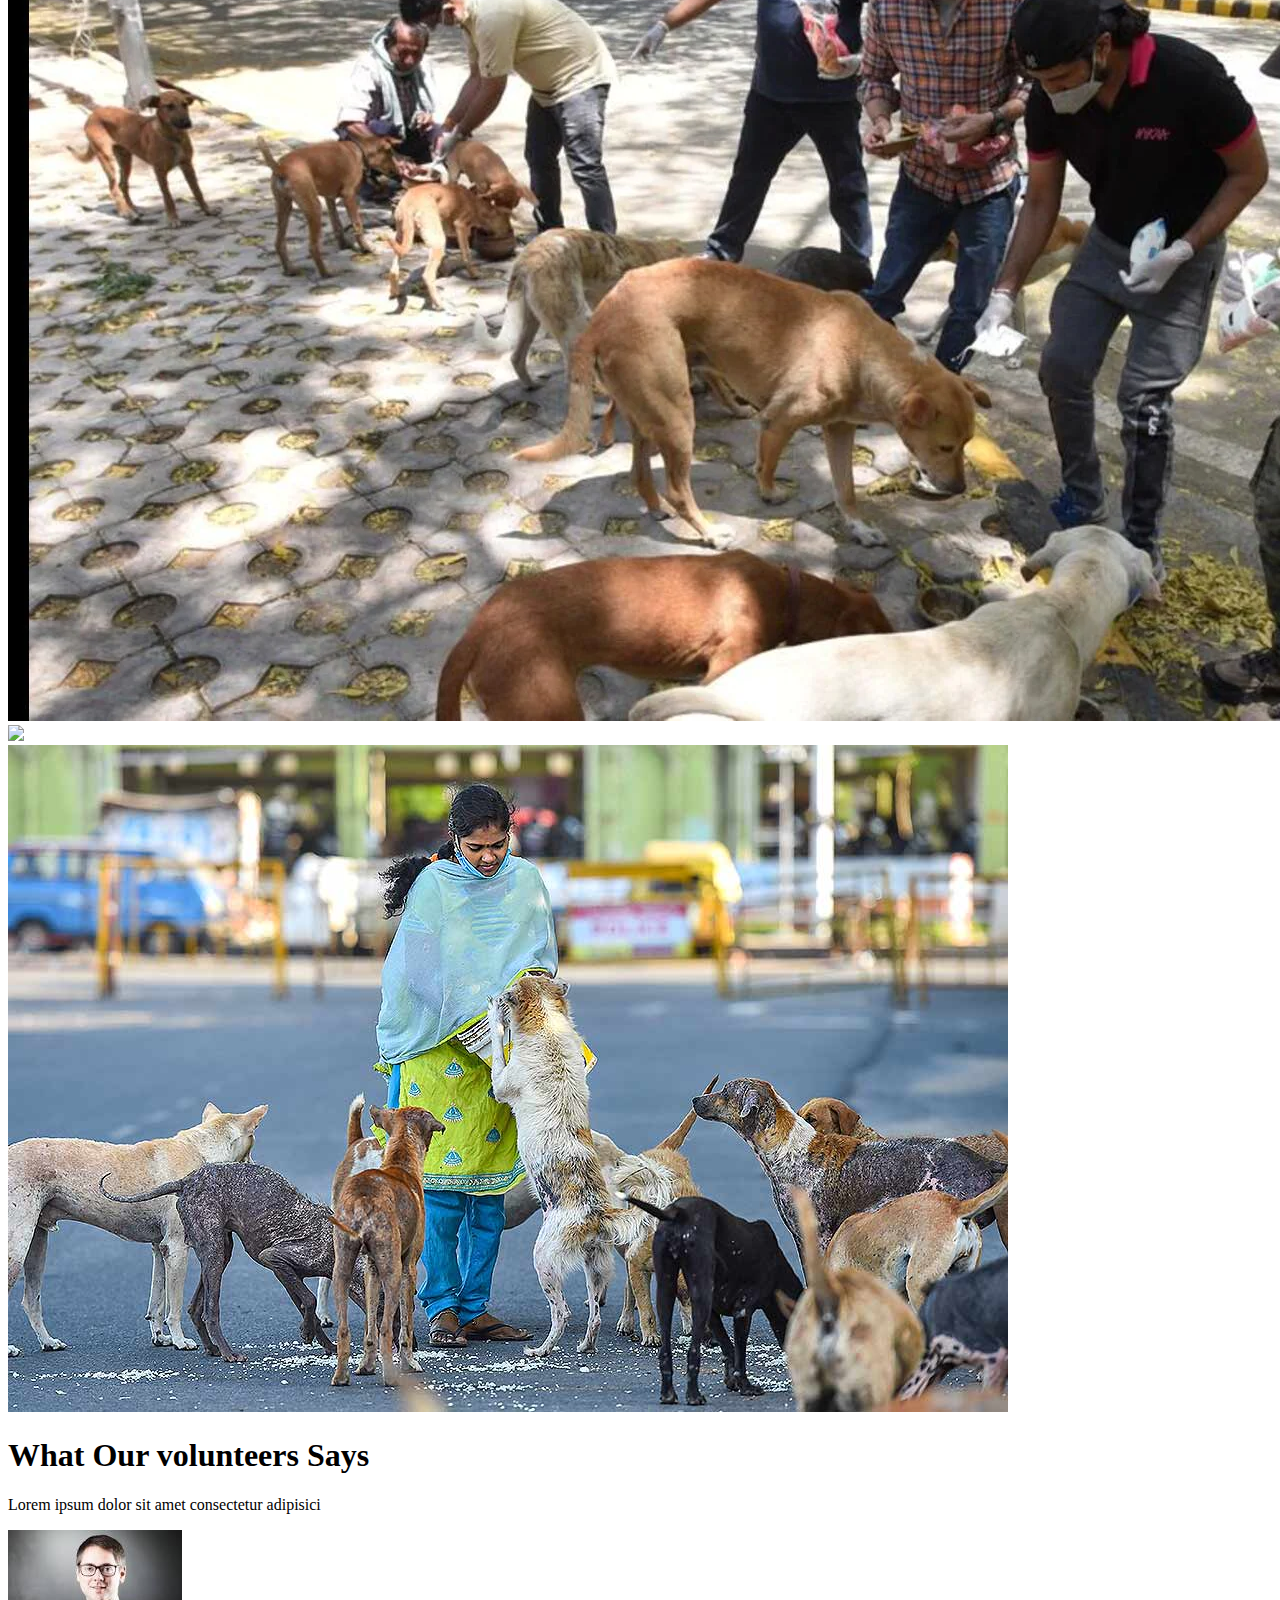
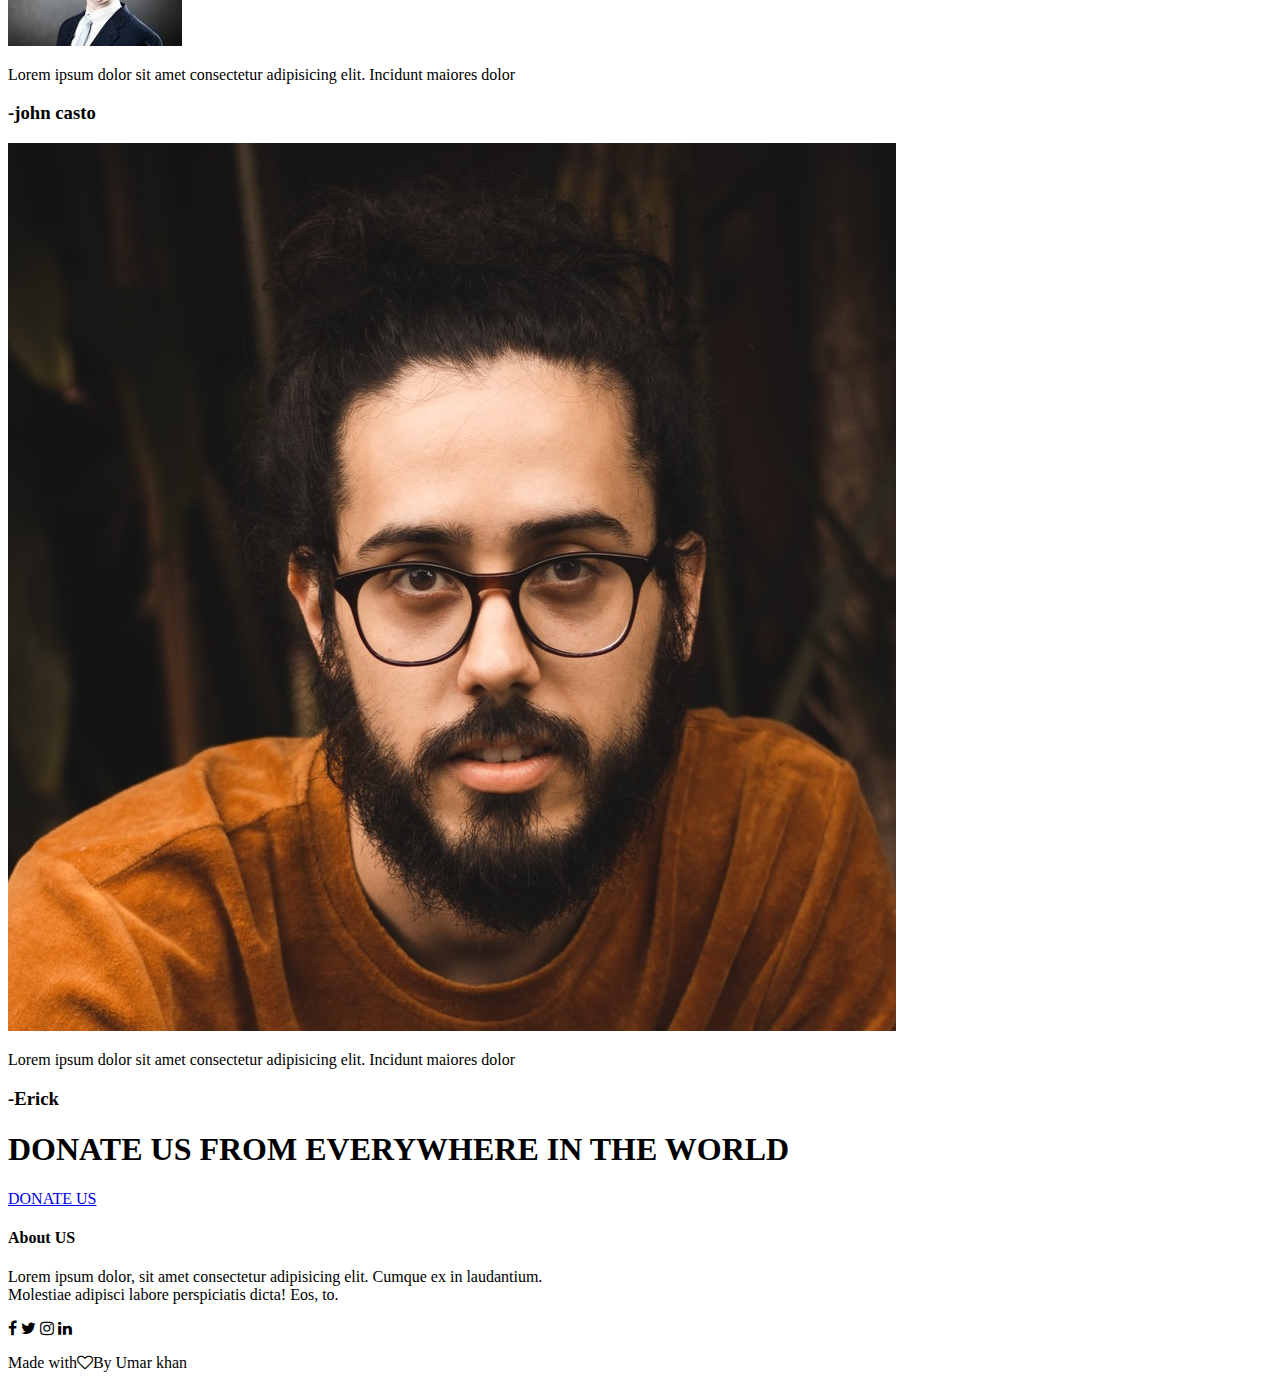
==== commit 43de6691: "Update index.html" ====
--- a/index.html
+++ b/index.html
@@ -15,7 +15,7 @@
 <body>
    <section class="header">
     <nav>
-        <a href="index.html"><img src="/logopaws.png"> </a>
+        <a href="index.html"><img src="./logopaws.png"> </a>
         <div class="nav-links" id="navlinks">
             <i class="fa fa-times" onclick="hideMenu()"></i>
             <ul>
@@ -43,17 +43,17 @@
     <p> "Don't harm the harmless."</p>
     <div class="row">
      <div class="campus-col">
-        <img src="/animal2.jpg">
+        <img src="./animal2.jpg">
         <div class="layer">
         </div>
     </div>
     <div class="campus-col">
-        <img src="/animal3.jpg">
+        <img src="./animal3.jpg">
         <div class="layer">
         </div>
     </div>
     <div class="campus-col">
-        <img src="/animal4.jpg">
+        <img src="./animal4.jpg">
         <div class="layer">
         </div>
     </div>
@@ -67,13 +67,13 @@
         <p>“HE WHO FEEDS A HUNGRY ANIMAL, FEEDS HIS OWN SOUL - Charlie Chaplin</p>
         <div class="row">
             <div class="facilties-col">
-                <img src="/feed1.jpg"> 
+                <img src="./feed1.jpg"> 
                 </div>
             <div class="facilties-col">
-                <img src="/feed2.jpg"> 
+                <img src="//feed2.jpg"> 
                 </div>
             <div class="facilties-col">
-                <img src="/feed3.jpg">    
+                <img src="./feed3.jpg">    
             </div>
         </div>
      </div>
@@ -85,7 +85,7 @@
     <p>Lorem ipsum dolor sit amet consectetur adipisici </p>
     <div class="row">
         <div class="testimonials-col">
-            <img src="/user3 .jpg">
+            <img src="./user3 .jpg">
             <div>
                 <p>
                     Lorem ipsum dolor sit amet consectetur adipisicing elit. Incidunt maiores dolor
@@ -96,7 +96,7 @@
 
         </div>
         <div class="testimonials-col">
-            <img src="/user2.jpg">
+            <img src="./user2.jpg">
             <div>
                 <p>
                     Lorem ipsum dolor sit amet consectetur adipisicing elit. Incidunt maiores dolor
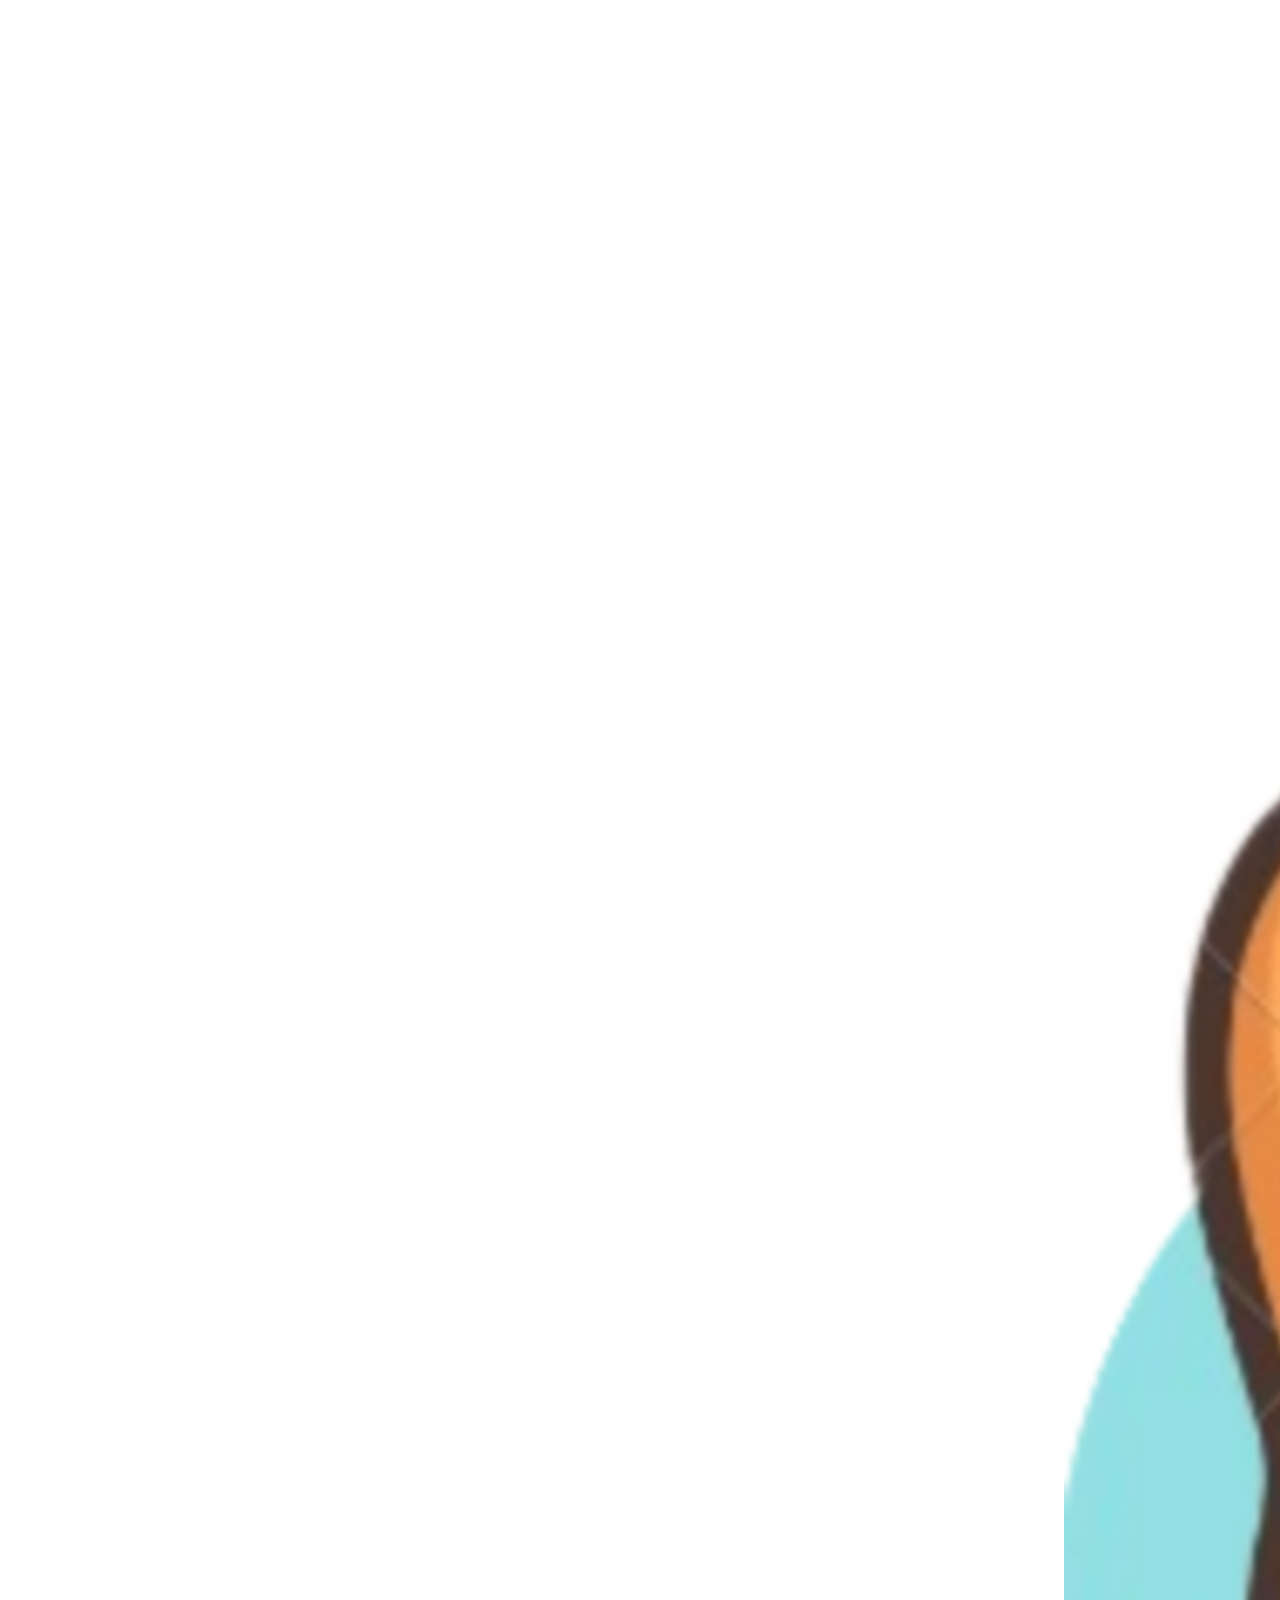
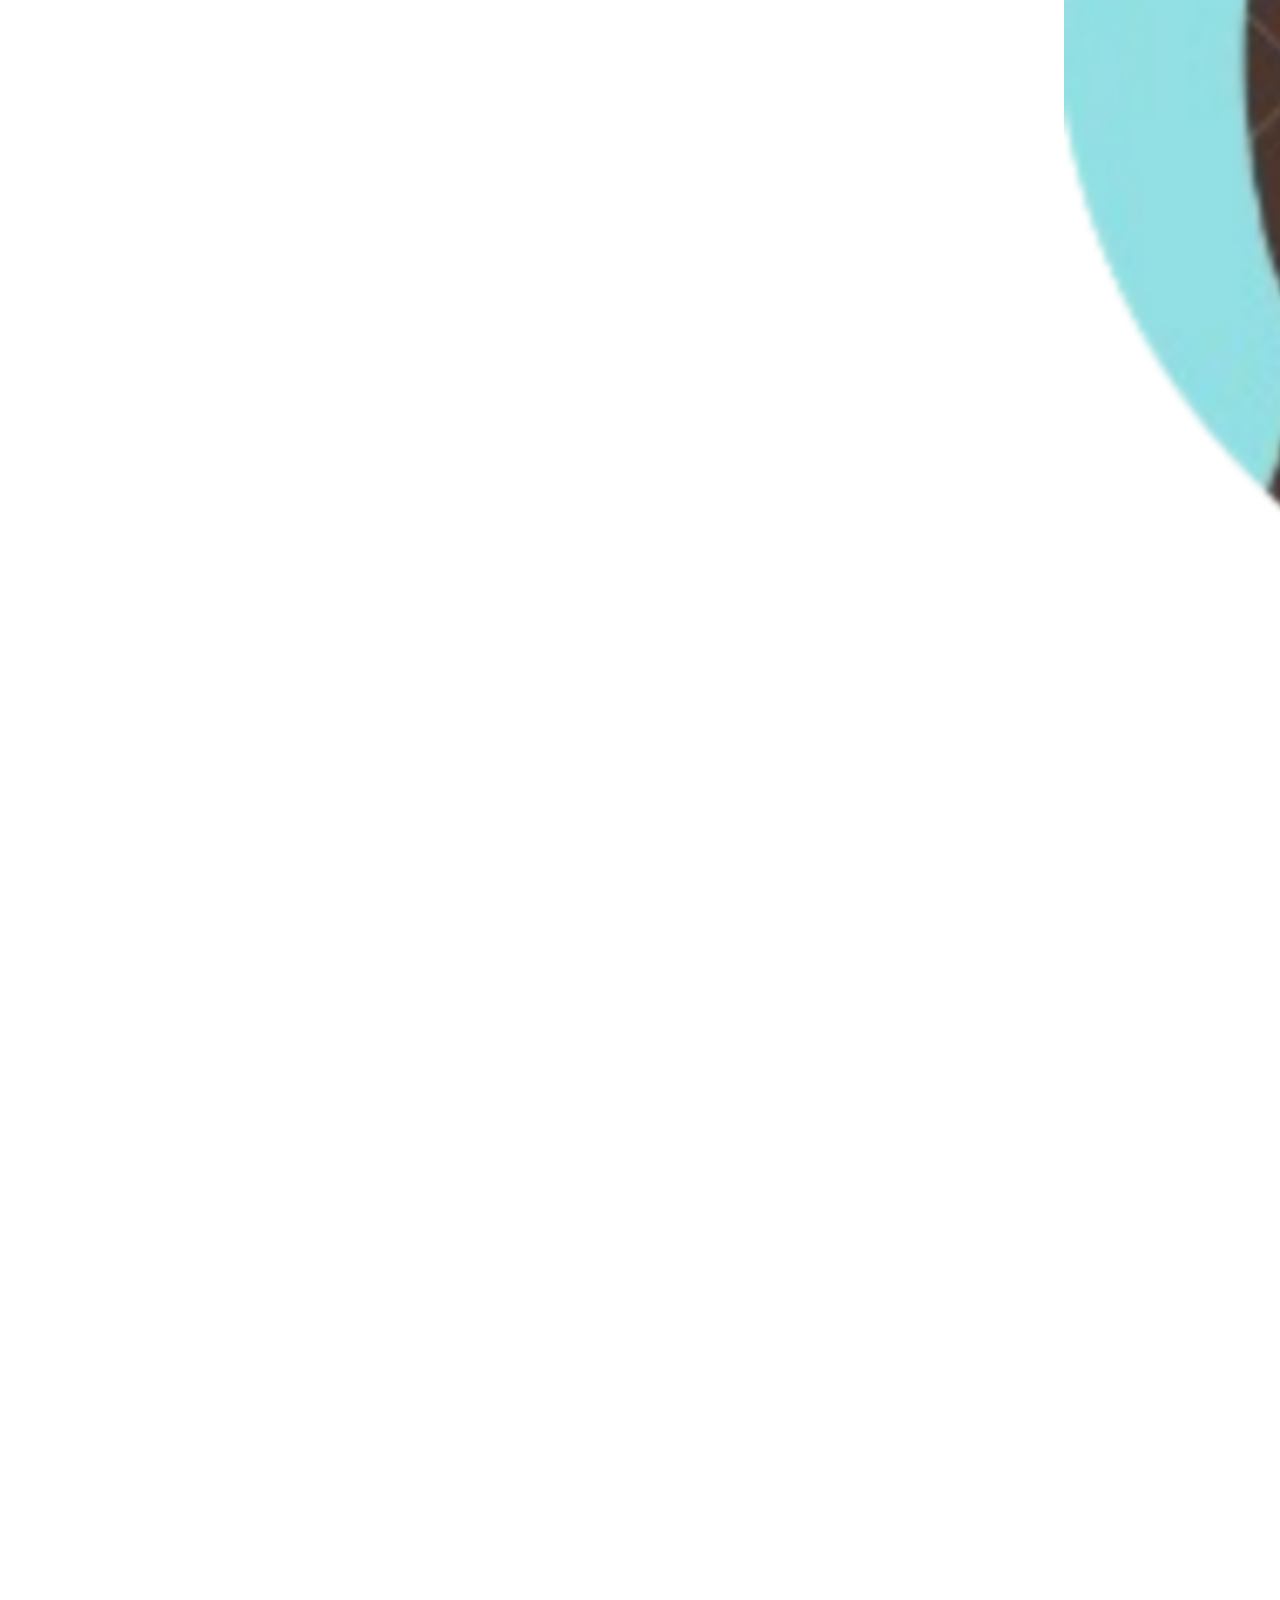
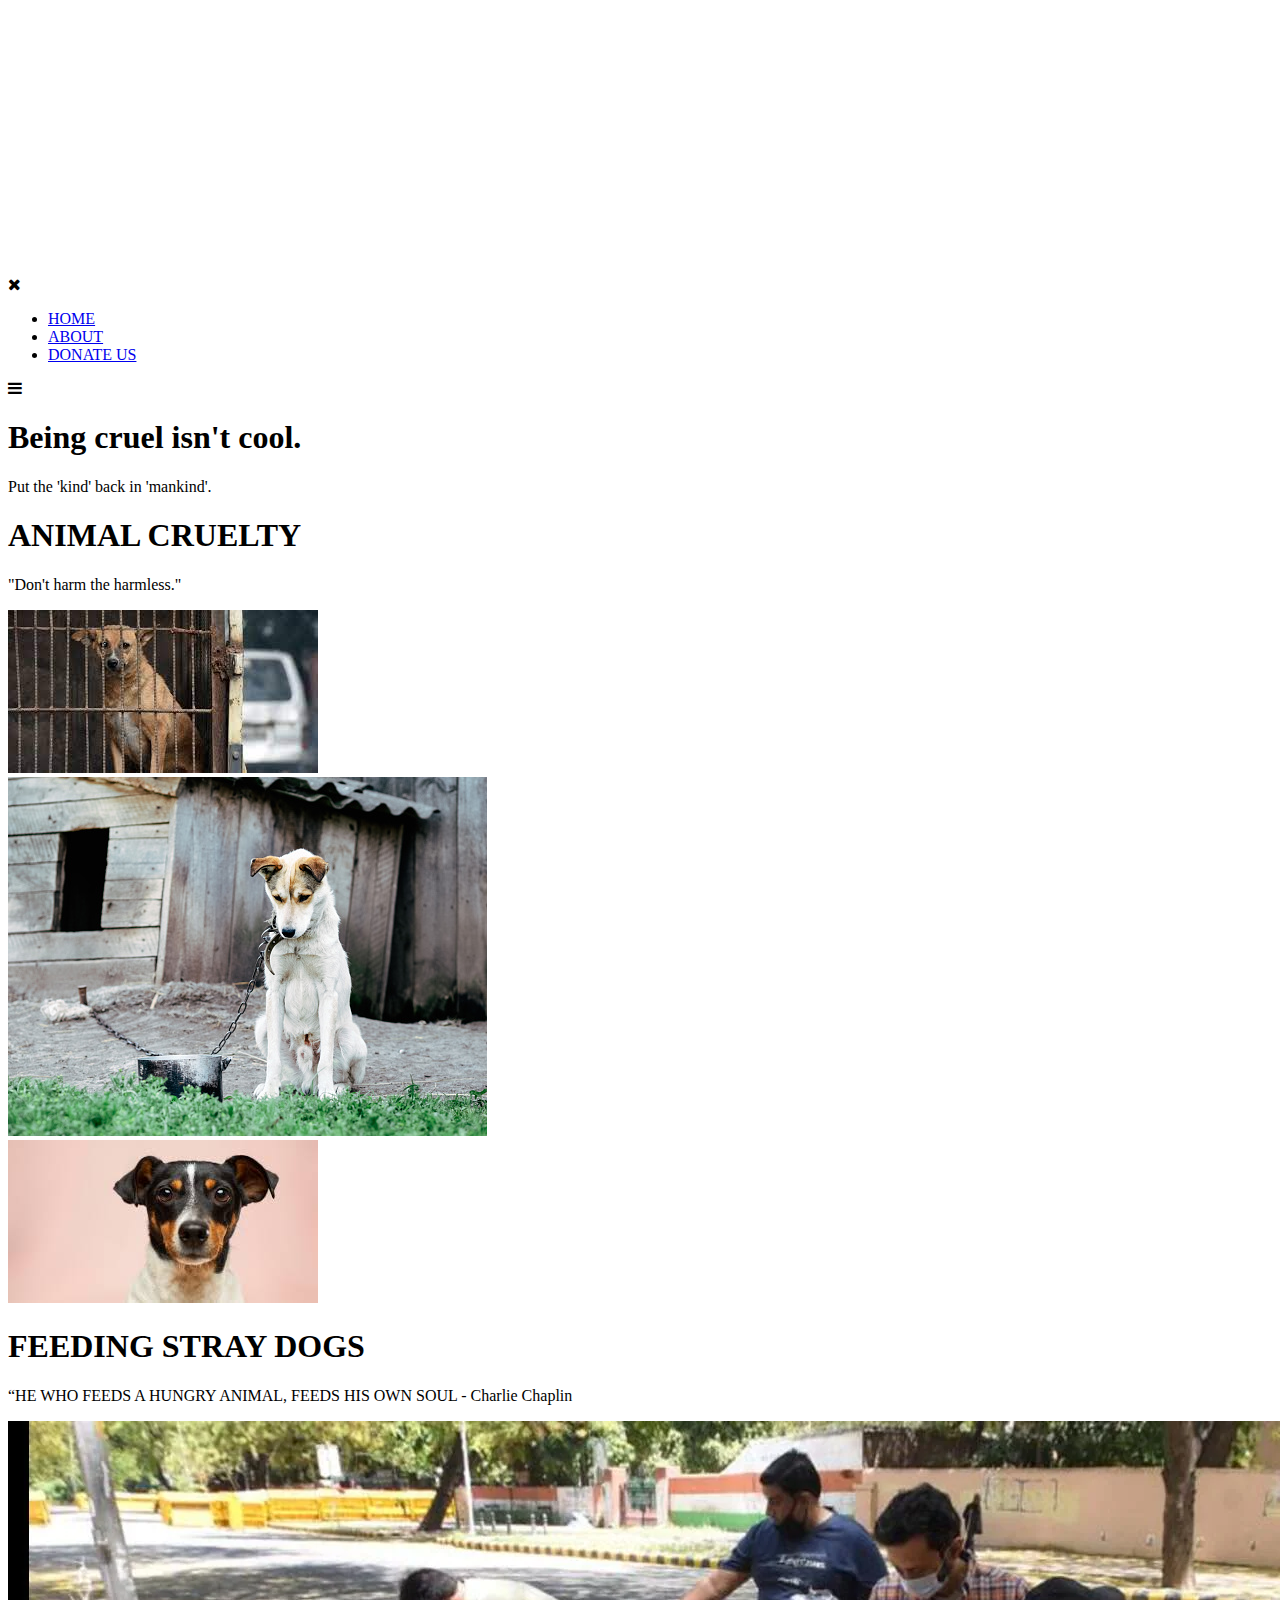
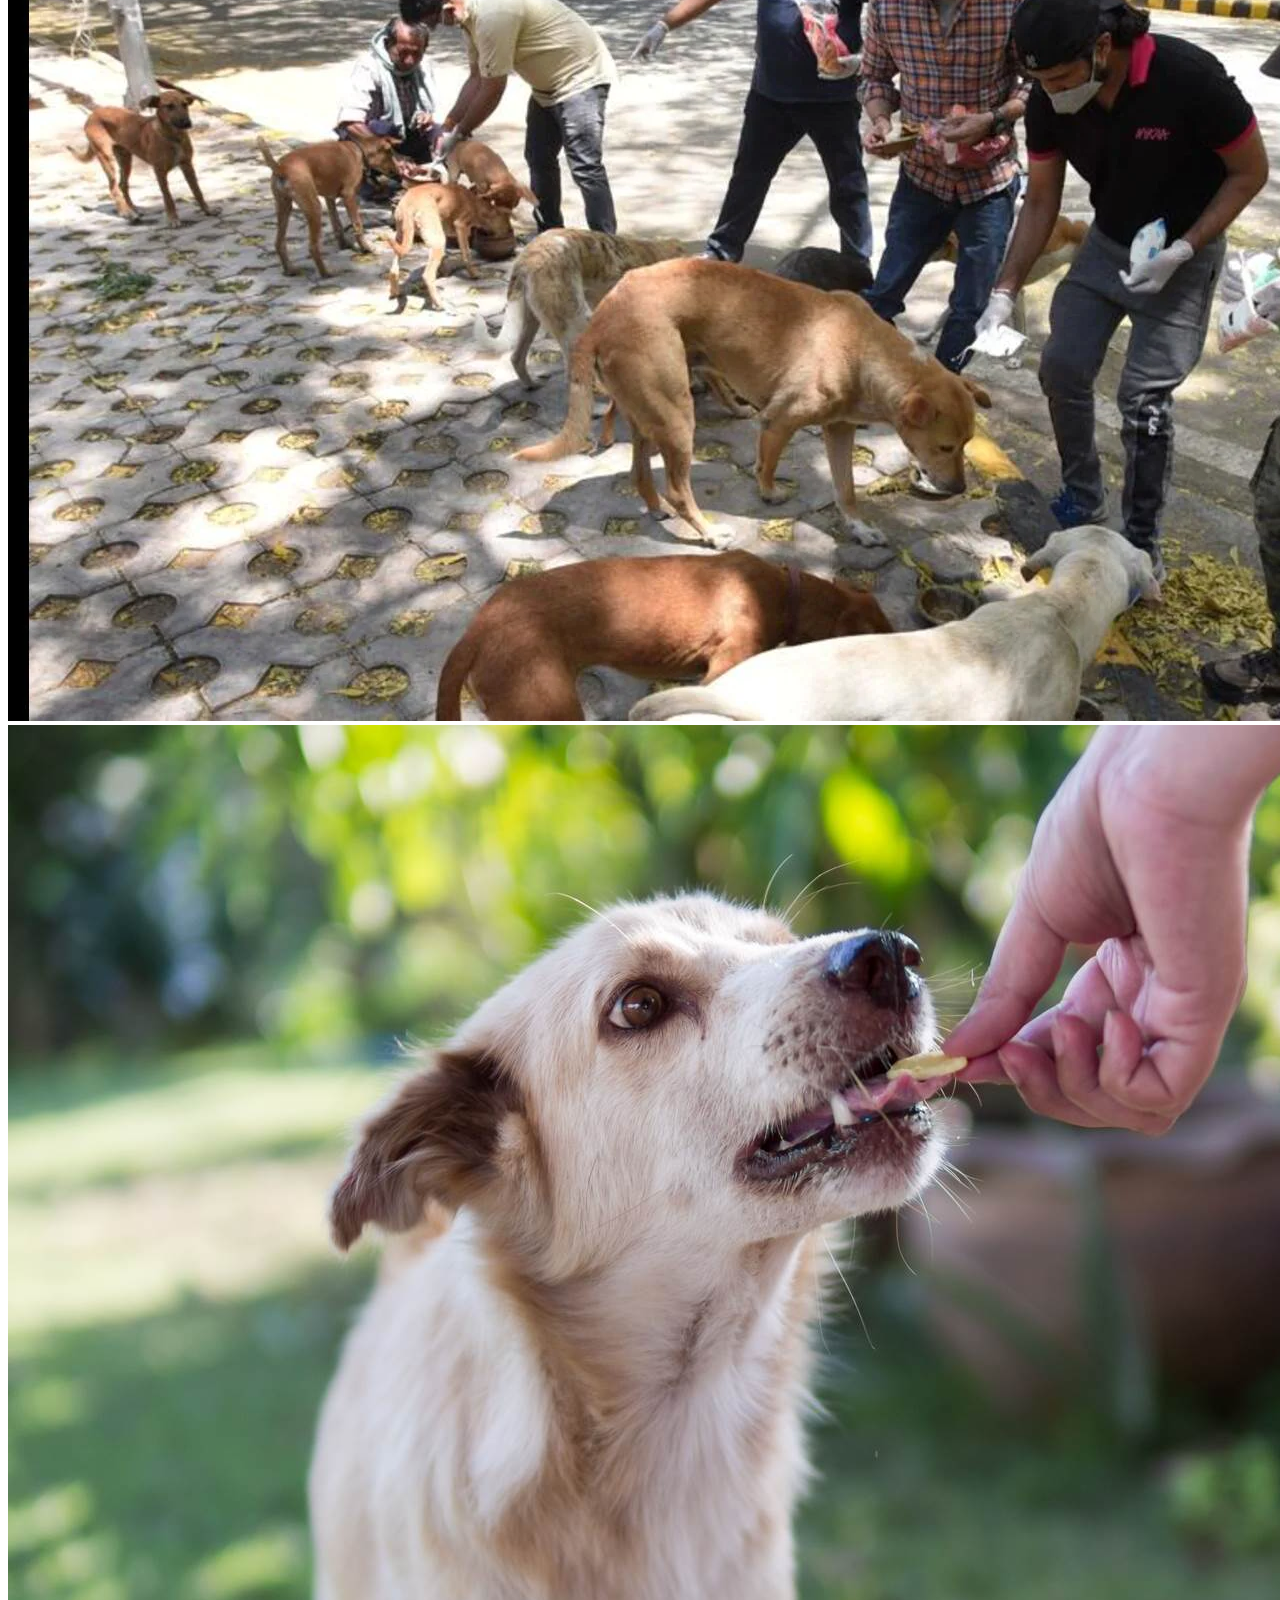
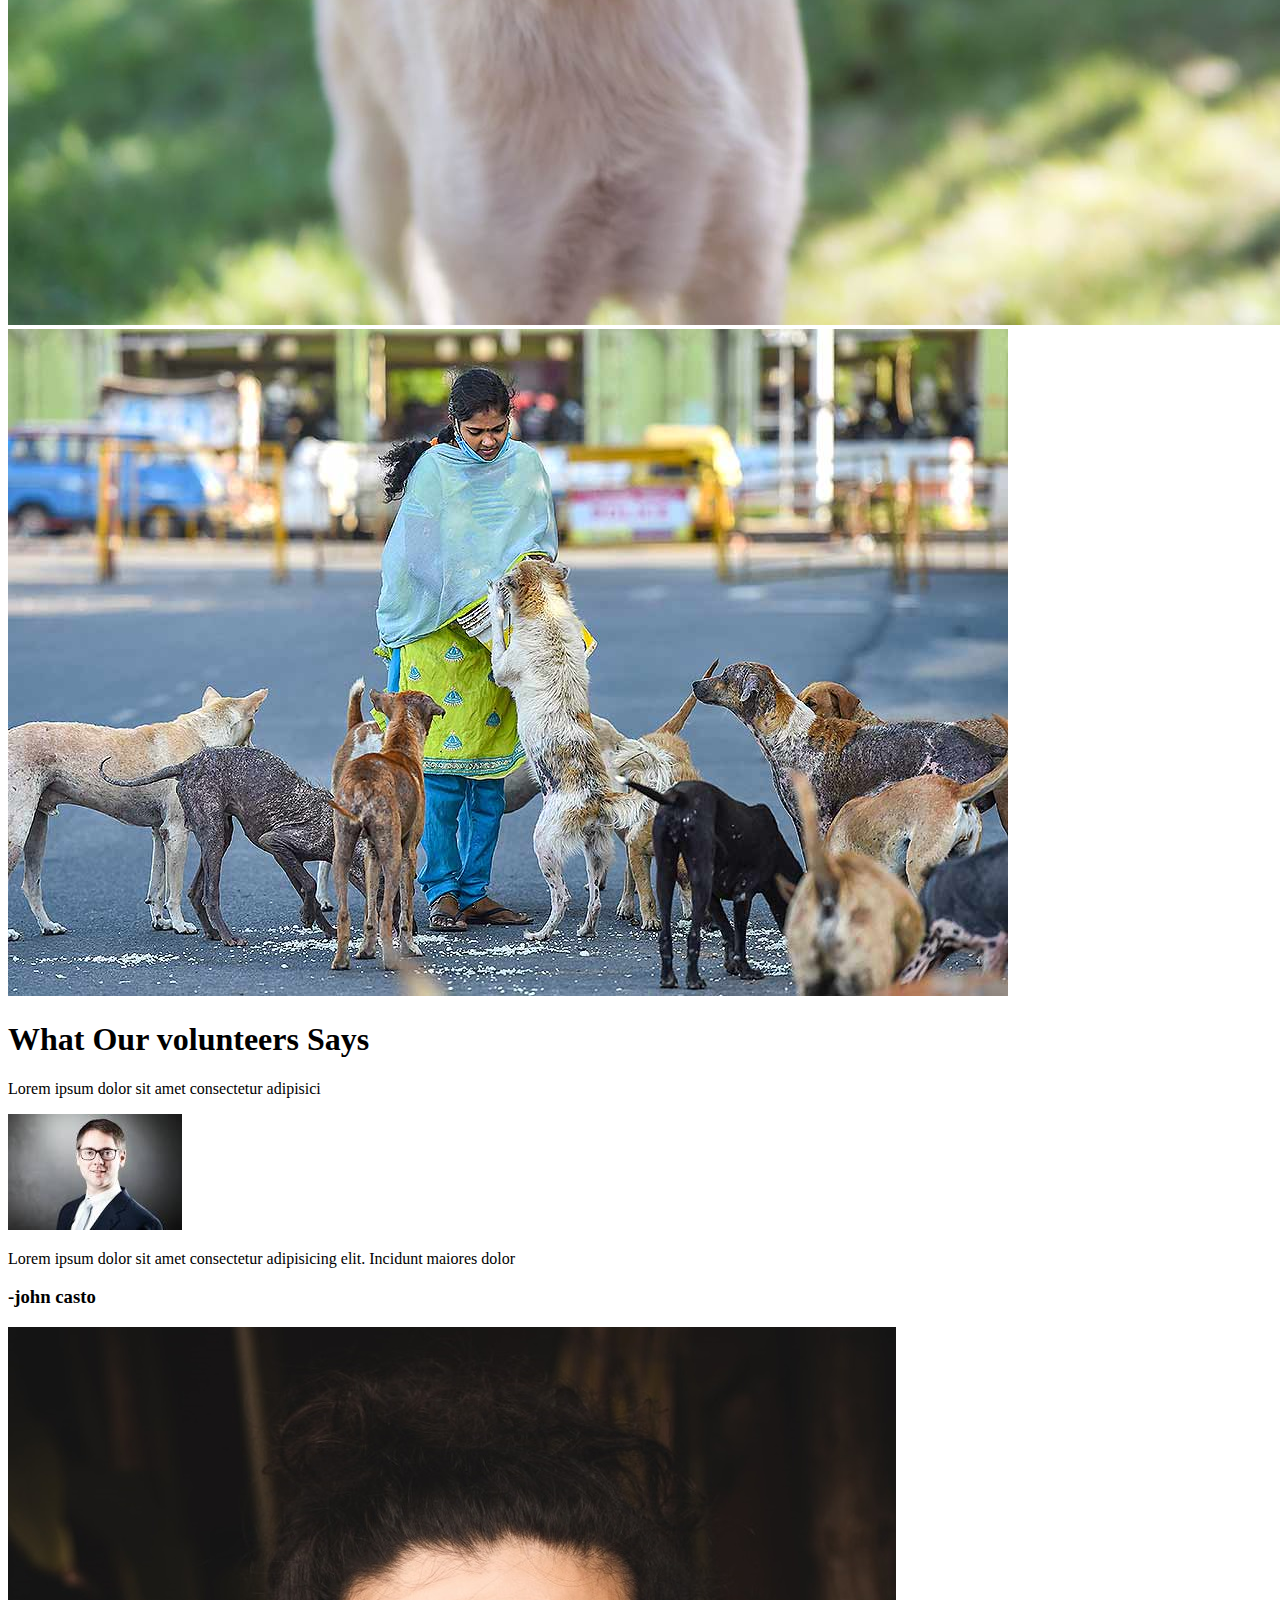
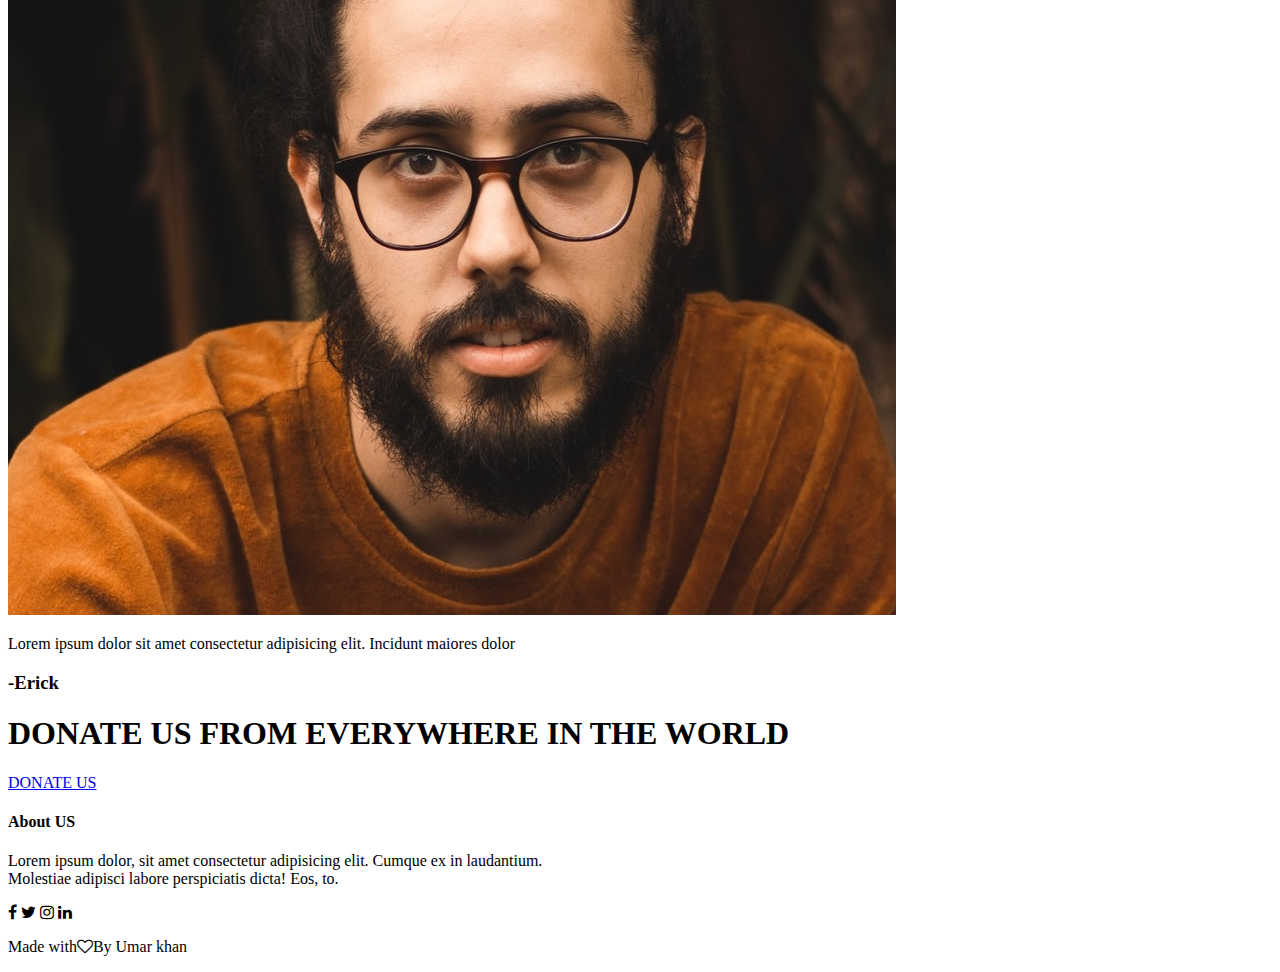
==== commit 768d6a55: "Update index.html" ====
--- a/index.html
+++ b/index.html
@@ -70,7 +70,7 @@
                 <img src="./feed1.jpg"> 
                 </div>
             <div class="facilties-col">
-                <img src="//feed2.jpg"> 
+                <img src="./feed2.jpg"> 
                 </div>
             <div class="facilties-col">
                 <img src="./feed3.jpg">    
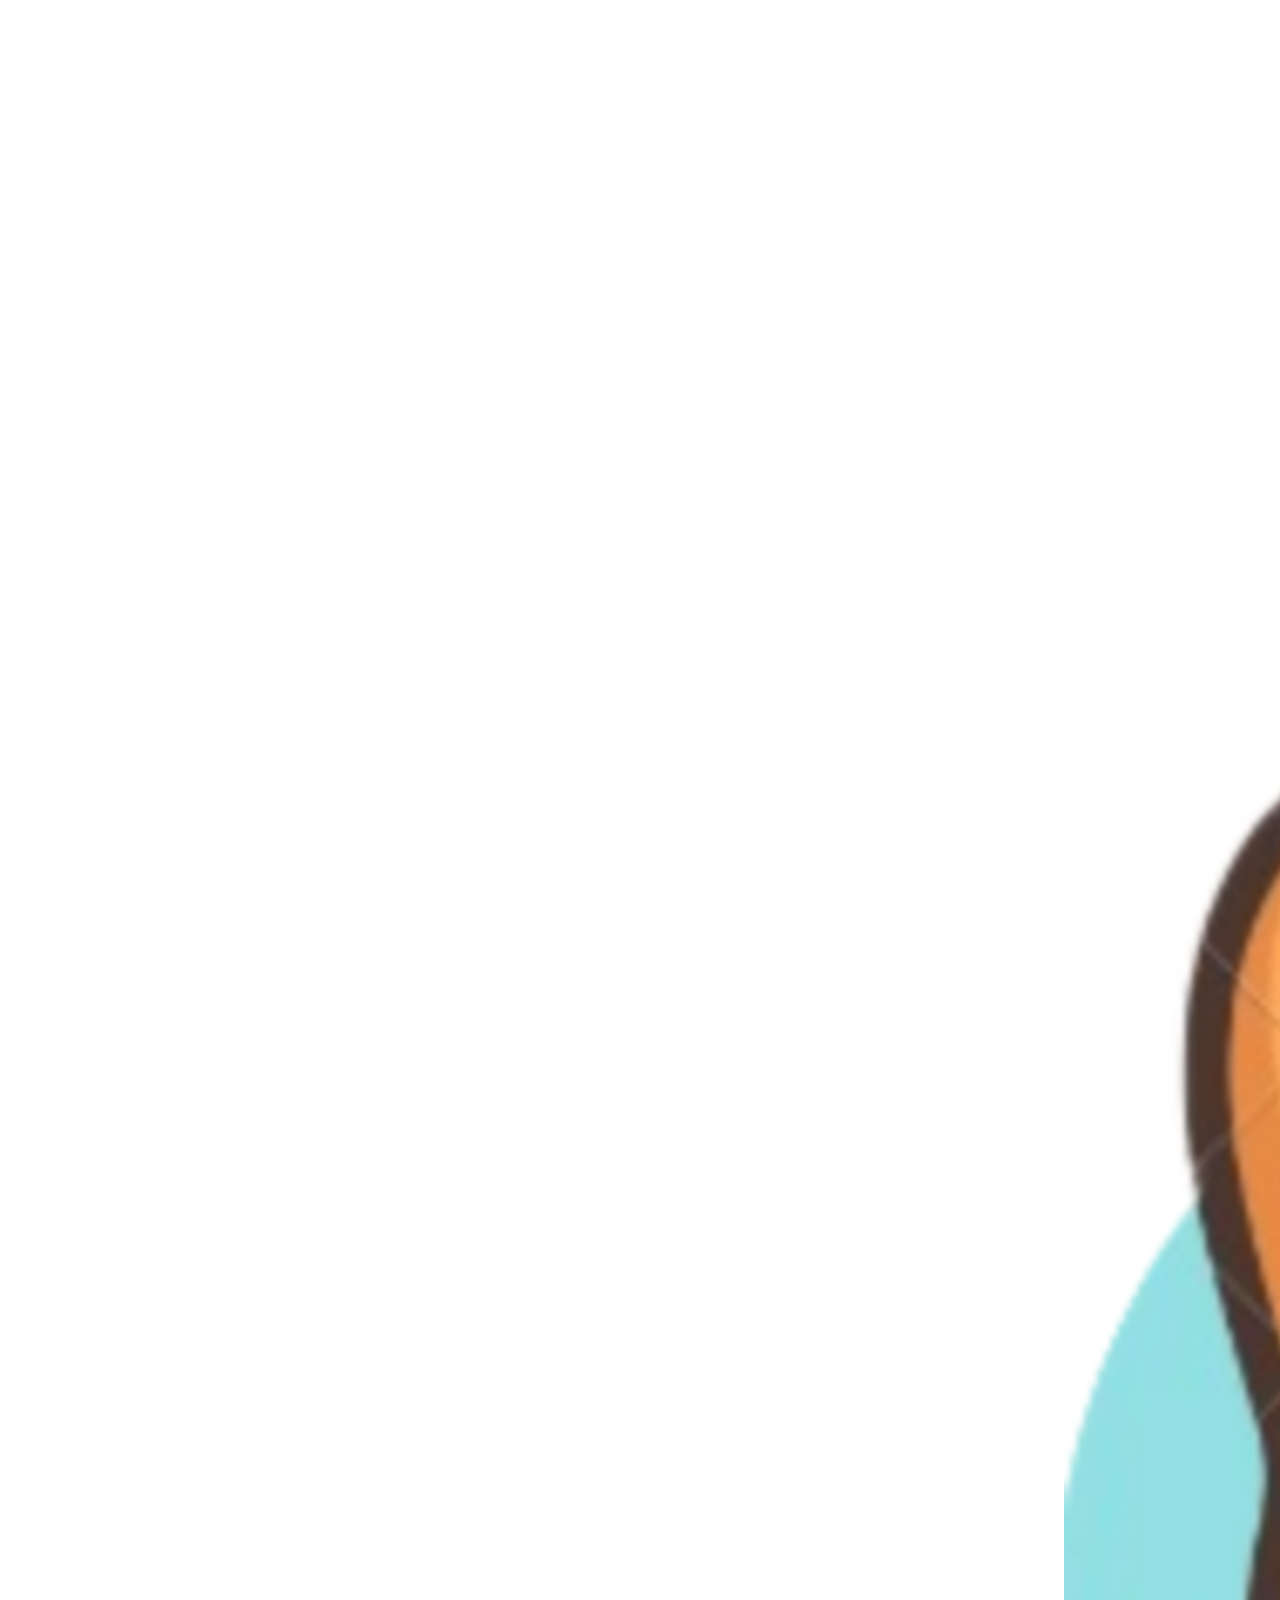
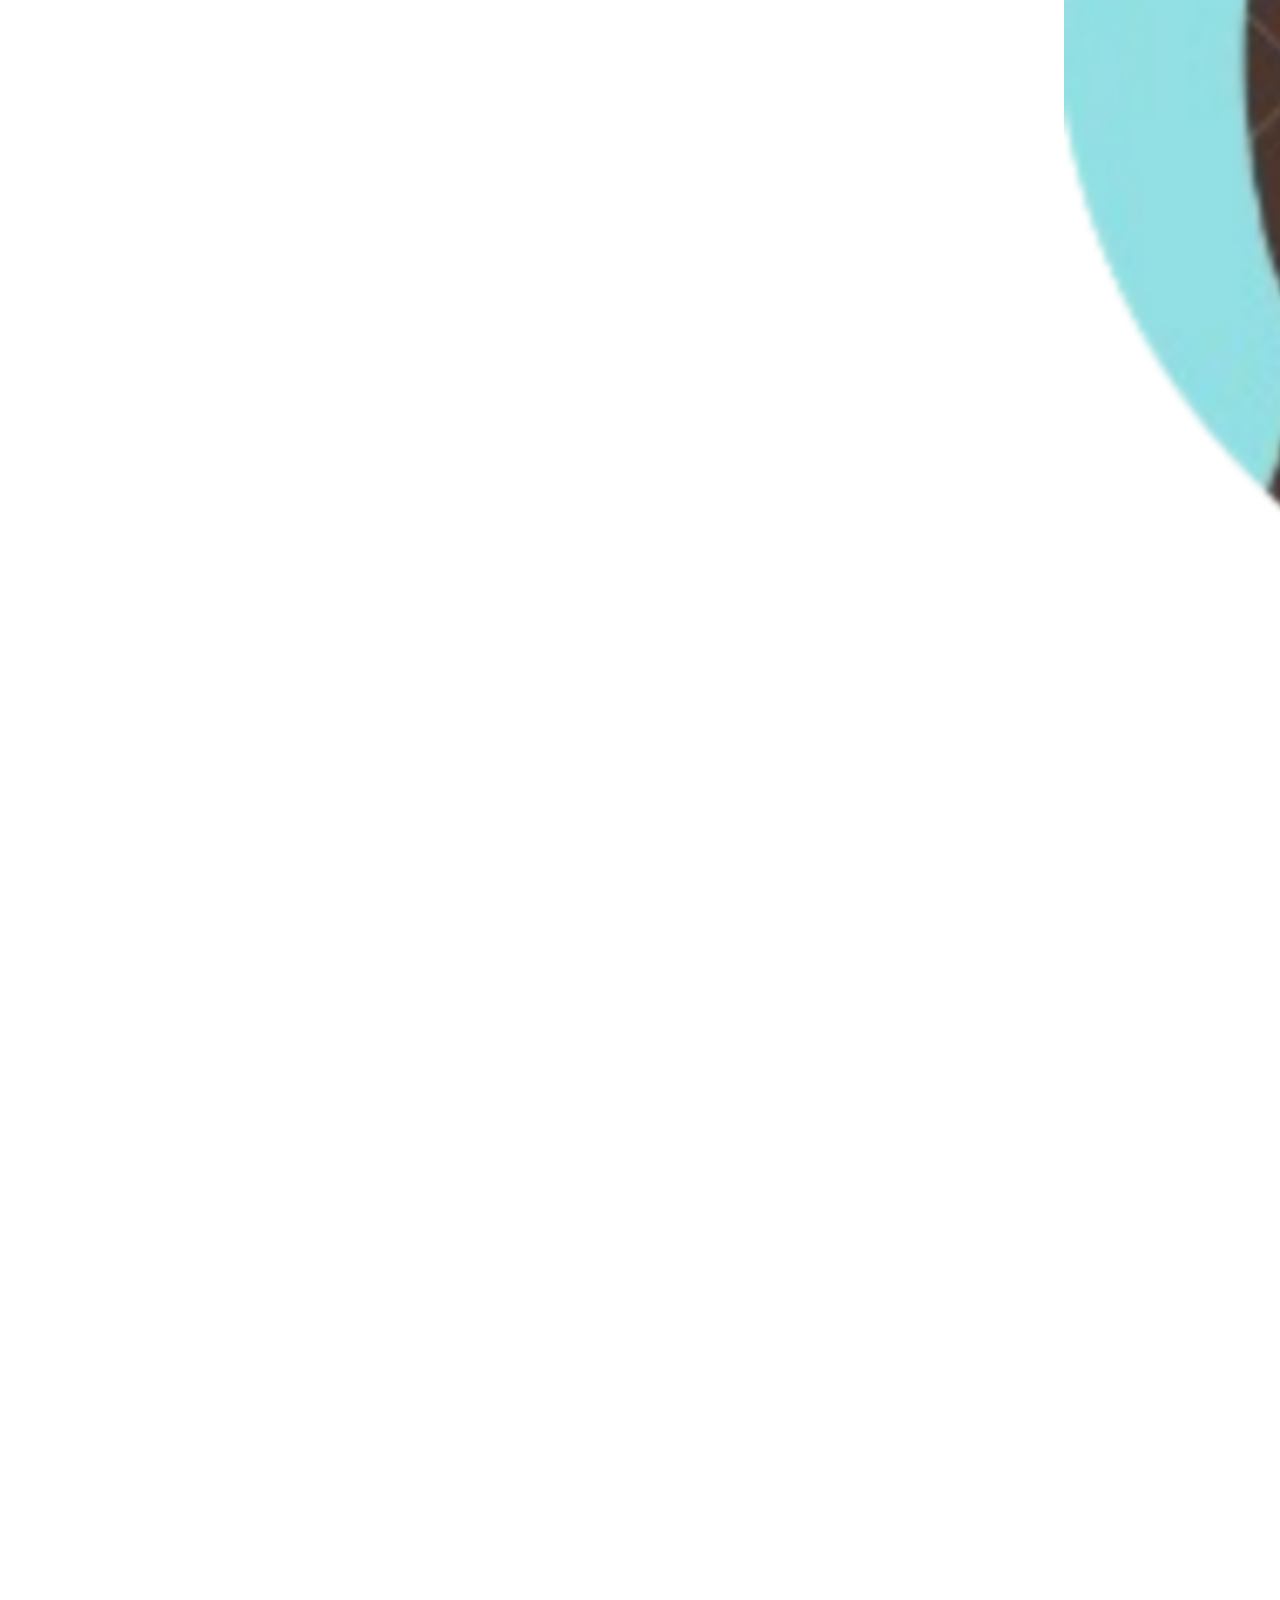
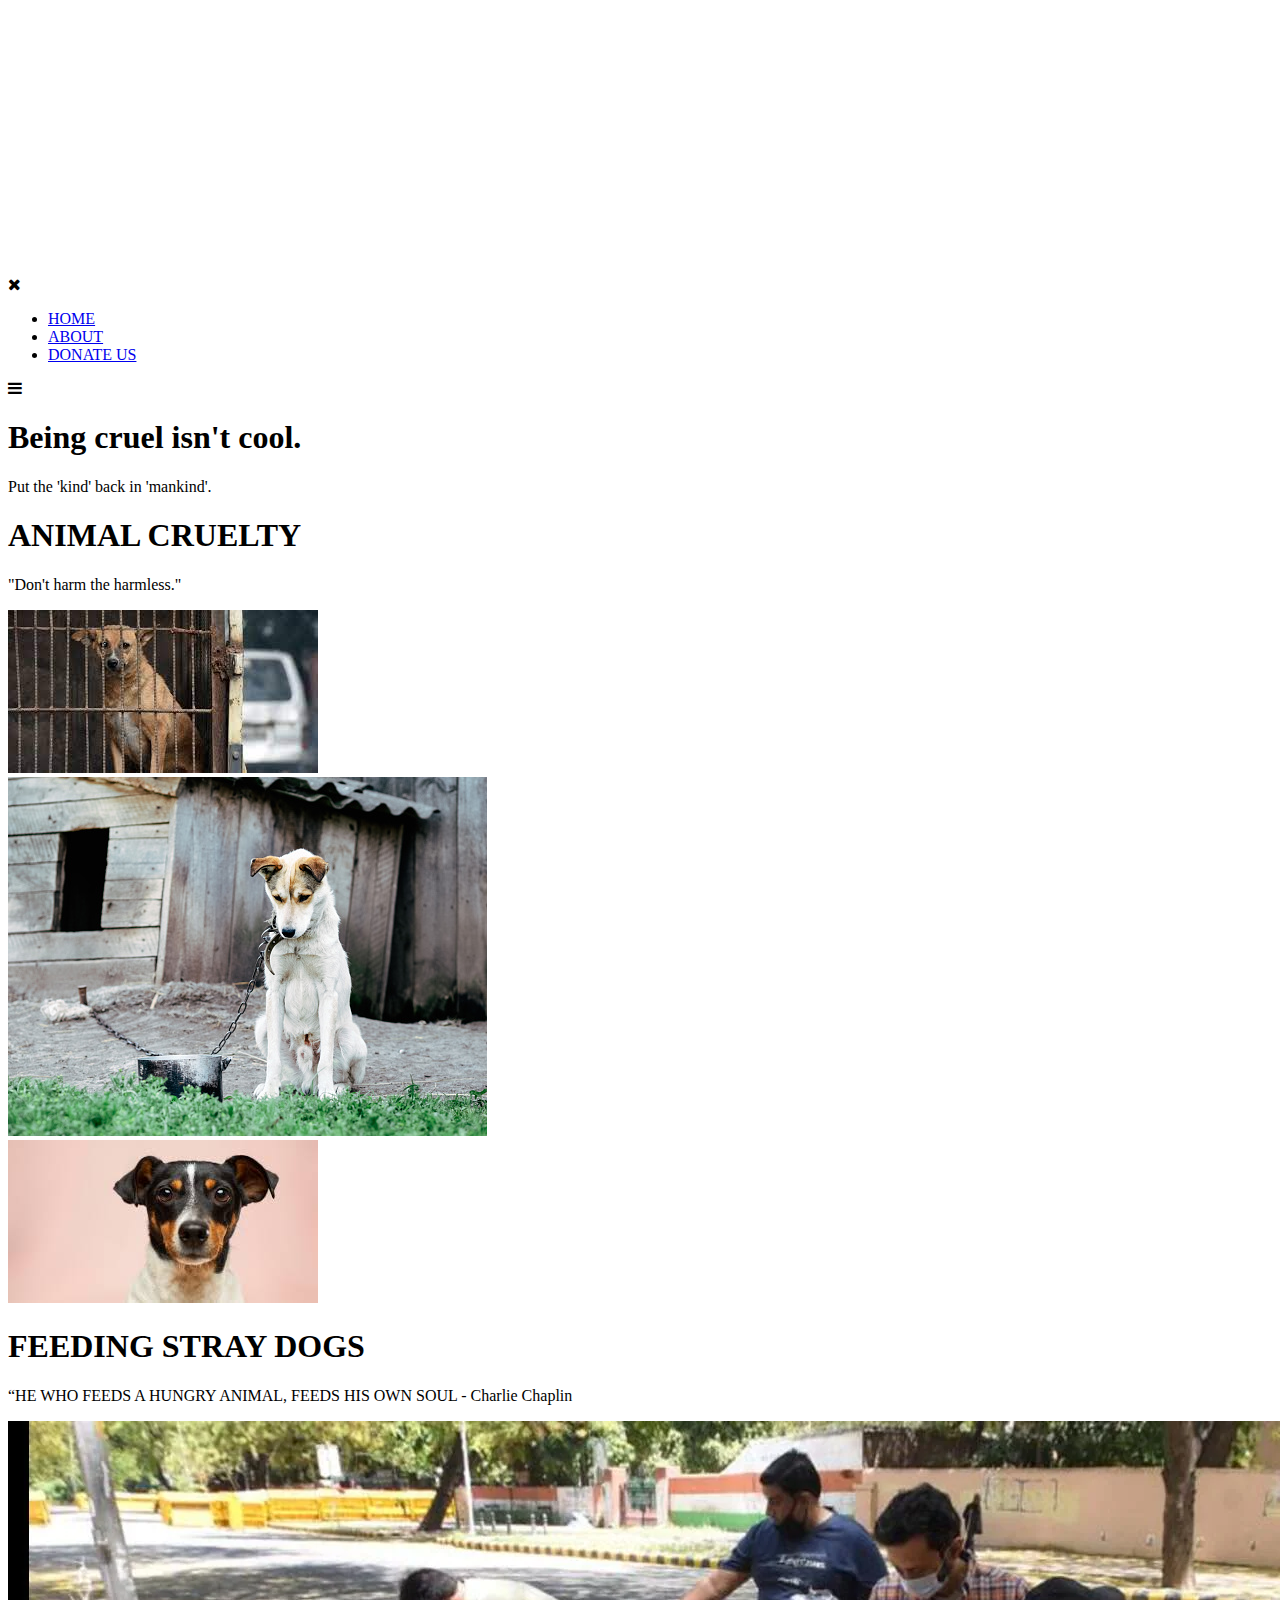
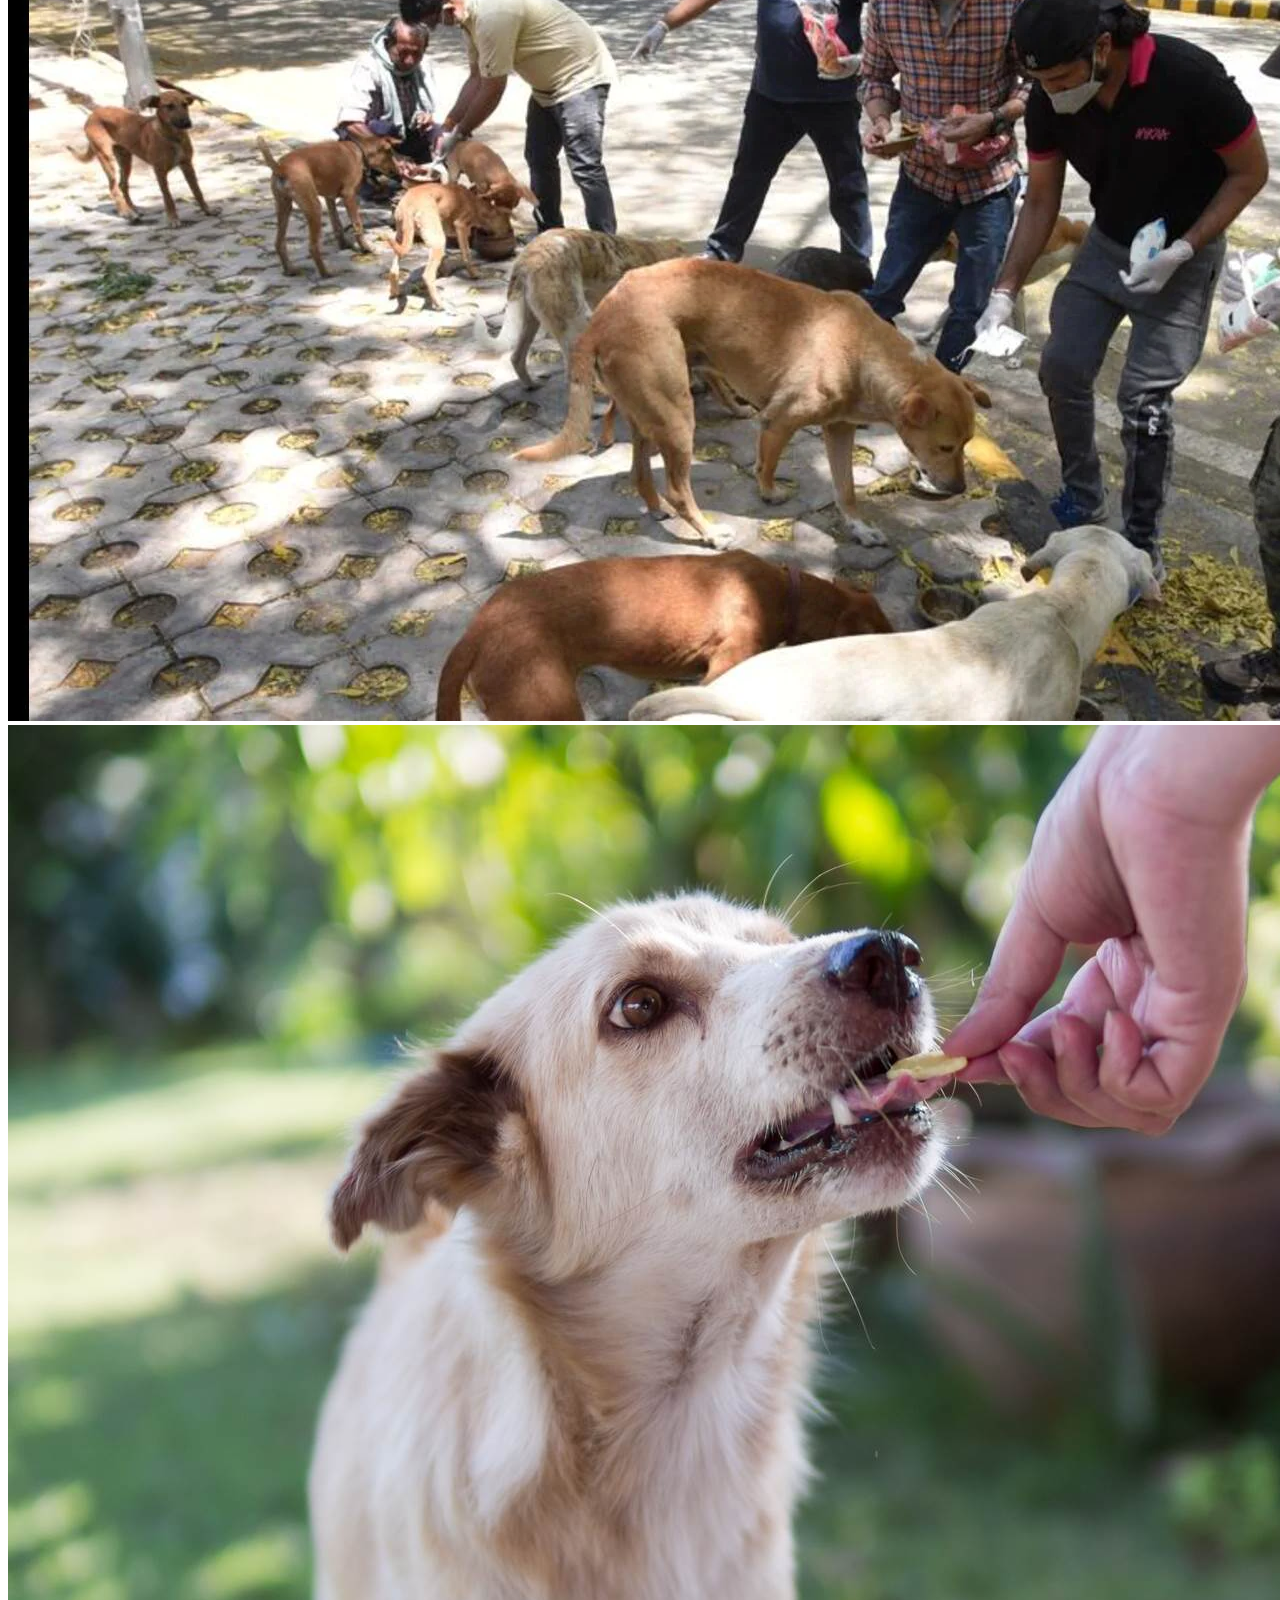
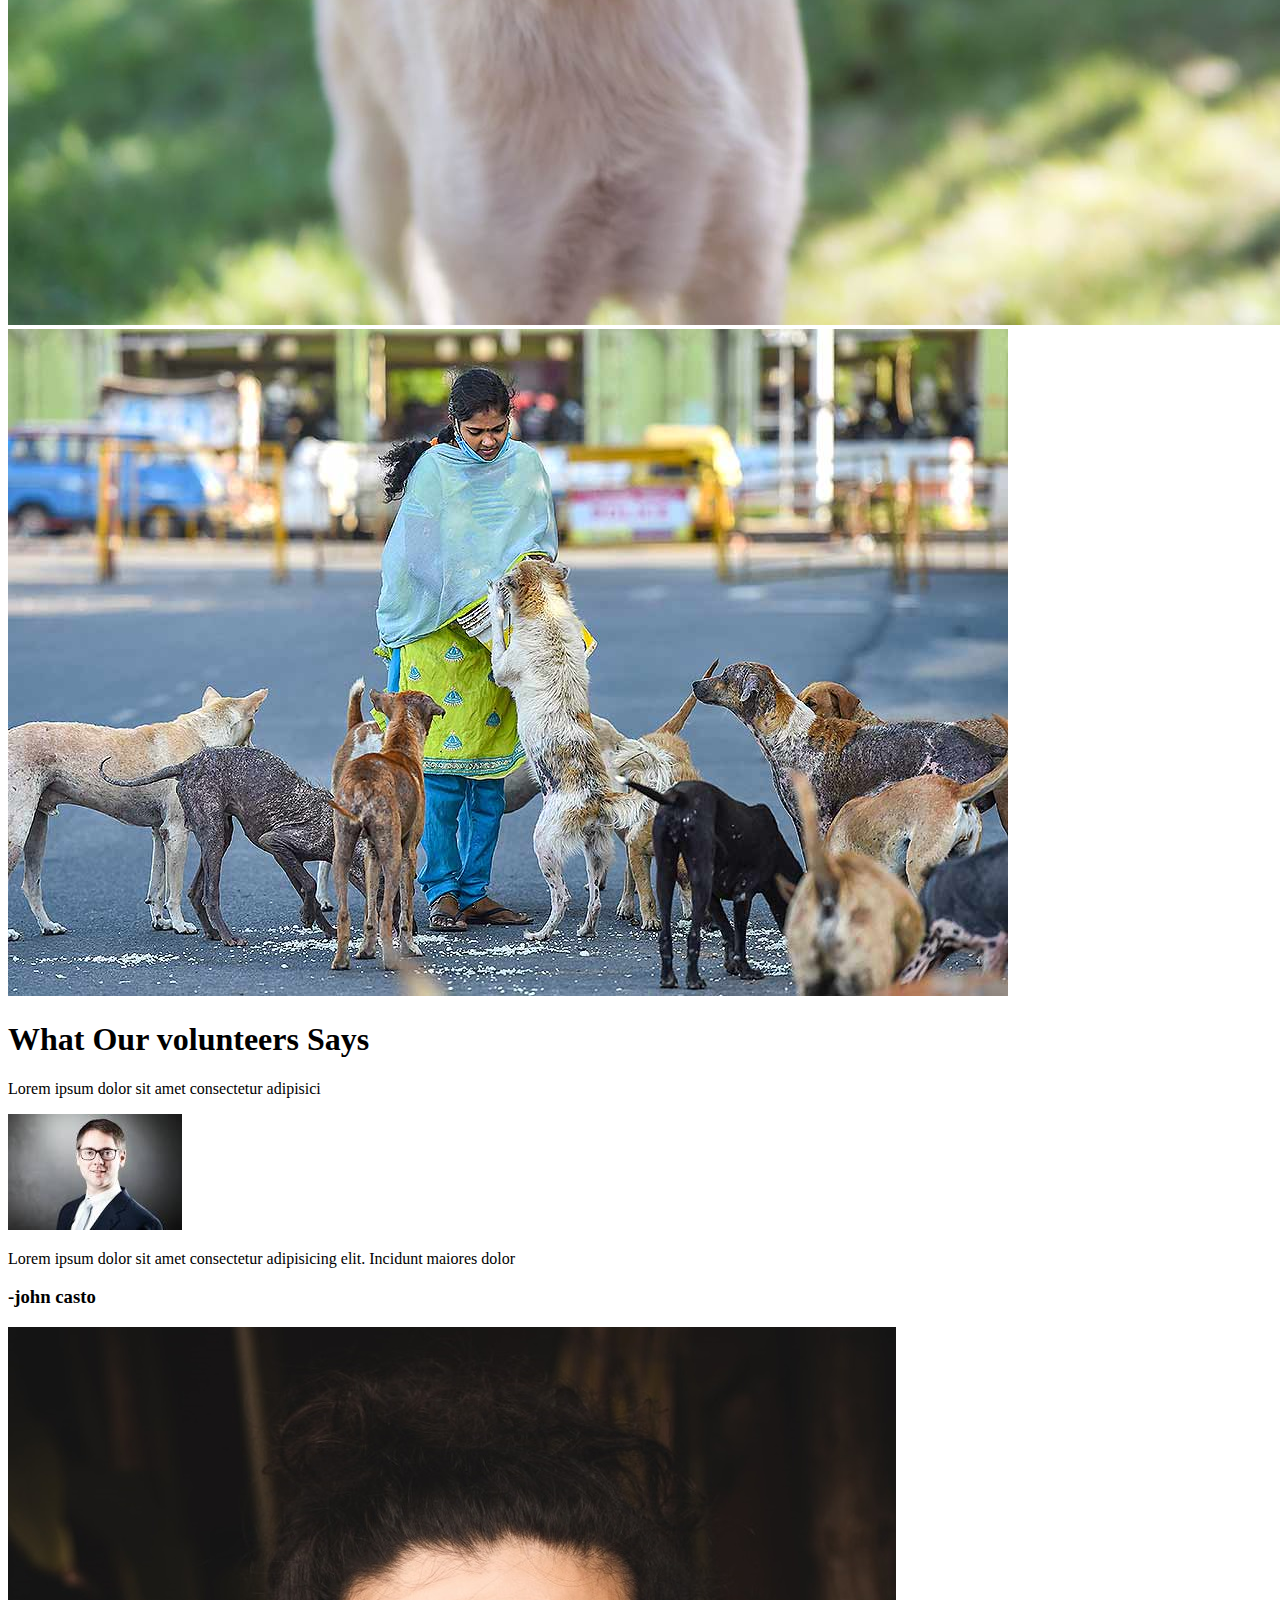
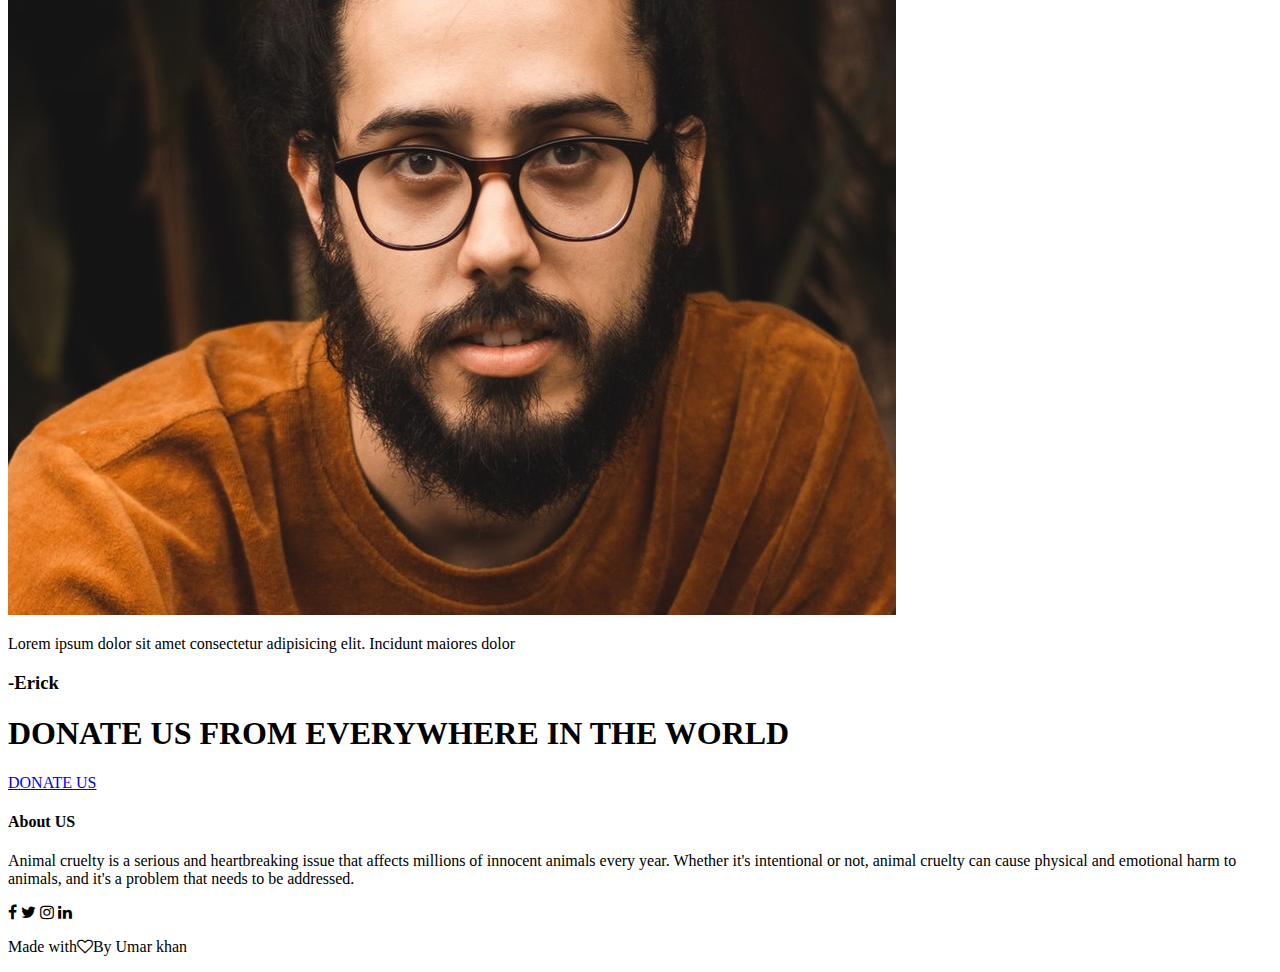
==== commit 19566f8f: "Update index.html" ====
--- a/index.html
+++ b/index.html
@@ -116,7 +116,7 @@
 <!-------------Footer--------->
 <section class="footer">
     <h4>About US</h4>
-    <p>Lorem ipsum dolor, sit amet consectetur adipisicing elit. Cumque ex in laudantium.<br> Molestiae adipisci labore perspiciatis dicta! Eos, to.</p>
+    <p>Animal cruelty is a serious and heartbreaking issue that affects millions of innocent animals every year. Whether it's intentional or not, animal cruelty can cause physical and emotional harm to animals, and it's a problem that needs to be addressed.</p>
     <div class="icons">
        <i class="fa fa-facebook"></i>
        <i class="fa fa-twitter"></i>
